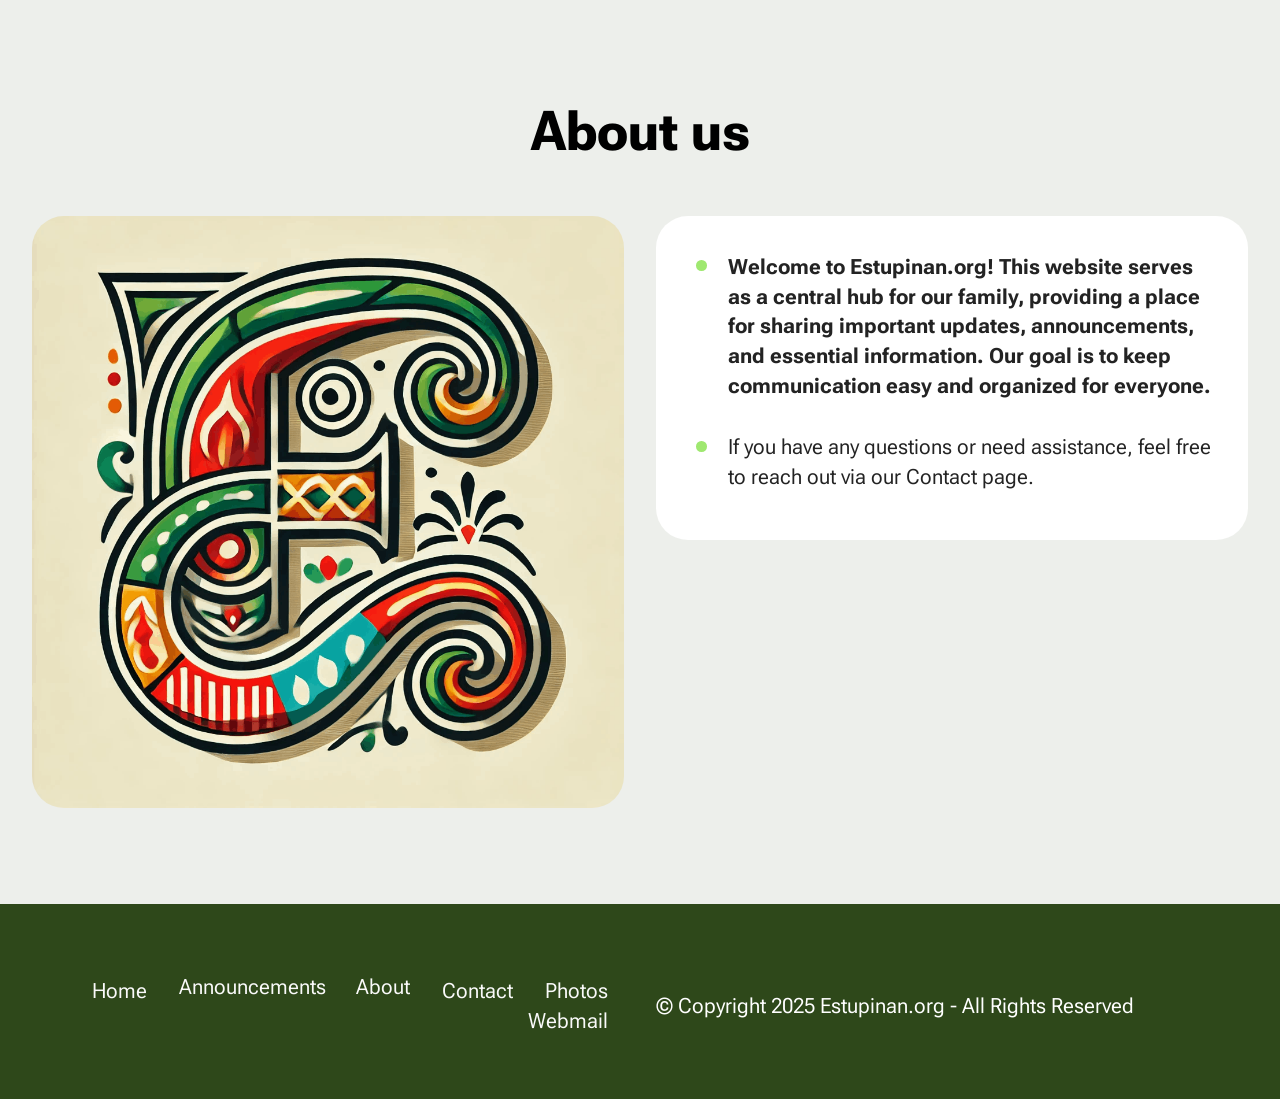
==== About.html @ ca61cc42 "create github pages" ====
<!DOCTYPE html>
<html  >
<head>
  
  <meta charset="UTF-8">
  <meta http-equiv="X-UA-Compatible" content="IE=edge">
  
  <meta name="twitter:card" content="summary_large_image"/>
  <meta name="twitter:image:src" content="assets/images/About-meta.png">
  <meta property="og:image" content="assets/images/About-meta.png">
  <meta name="twitter:title" content="About">
  <meta name="viewport" content="width=device-width, initial-scale=1, minimum-scale=1">
  <link rel="shortcut icon" href="assets/images/3-ezgif.com-webp-to-png-converter.png-128x128.png" type="image/x-icon">
  <meta name="description" content="">
  
  
  <title>About</title>
  <link rel="stylesheet" href="assets/bootstrap/css/bootstrap.min.css">
  <link rel="stylesheet" href="assets/bootstrap/css/bootstrap-grid.min.css">
  <link rel="stylesheet" href="assets/bootstrap/css/bootstrap-reboot.min.css">
  <link rel="stylesheet" href="assets/theme/css/style.css">
  <link rel="preload" href="https://fonts.googleapis.com/css2?family=Roboto+Flex:wght@400;700&display=swap&display=swap" as="style" onload="this.onload=null;this.rel='stylesheet'">
  <noscript><link rel="stylesheet" href="https://fonts.googleapis.com/css2?family=Roboto+Flex:wght@400;700&display=swap&display=swap"></noscript>
  <link rel="preload" as="style" href="assets/mobirise/css/mbr-additional.css?v=YU7UUi"><link rel="stylesheet" href="assets/mobirise/css/mbr-additional.css?v=YU7UUi" type="text/css">

  
  
  
</head>
<body>
  
  <section data-bs-version="5.1" class="features031 cid-uE2NOKlQW3" id="features031-9">
    
    
    
    <div class="container">
        <div class="row justify-content-center">
            <div class="col-md-12 content-head mb-5">
                <h1 class="mbr-section-title mbr-fonts-style mb-0 display-2"><strong>About us</strong></h1>
                
            </div>
        </div>
        <div class="row justify-content-center  blockContent">
            <div class="col-12 col-lg">
                <div class="item-wrapper align-left">
                    <div class="counter-container mbr-text mbr-fonts-style display-7">
                        <ul>
                            <li><strong>Welcome to Estupinan.org! This website serves as a central hub for our family, providing a place for sharing important updates, announcements, and essential information. Our goal is to keep communication easy and organized for everyone.</strong></li>
                            <li>If you have any questions or need assistance, feel free to reach out via our Contact page.</li>
                        </ul>
                    </div>
                </div>
            </div>
            <div class="col-12 col-lg-6">
                <div class="image-wrapper">
                    <img class="w-100" src="assets/images/3-ezgif.com-webp-to-png-converter.png-1024x1024.png" alt="Estupinan">
                </div>
            </div>

        </div>
    </div>
</section>

<section data-bs-version="5.1" class="footer2 cid-uE2KEOXBQn" once="footers" id="footer02-6">
    

    
    

    <div class="container">
        <div class="row flex-row-reverse">
            <div class="col-12 col-lg-6 center mt-2 mb-3">
                <p class="mbr-fonts-style copyright mb-0 display-7">
                    © Copyright 2025 Estupinan.org - All Rights Reserved
                </p>
            </div>
            <div class="col-12 col-lg-6 center">
                <div class="row-links mt-2 mb-3">
                    <ul class="row-links-soc">
                        
                        
                        
                        
                    <li class="row-links-soc-item mbr-fonts-style display-7"><a href="index.html" class="text-white">Home</a></li><li class="row-links-soc-item mbr-fonts-style display-7"><p><strong><a href="page3.html" class="text-white">Announcements&nbsp;</a></strong>&nbsp;&nbsp;&nbsp;&nbsp;&nbsp;<a href="About.html" class="text-white text-primary">About</a></p></li><li class="row-links-soc-item mbr-fonts-style display-7"><a href="Contact.html" class="text-white text-primary">Contact</a></li><li class="row-links-soc-item mbr-fonts-style display-7"><a href="photos.html" class="text-white text-primary">Photos</a></li><li class="row-links-soc-item mbr-fonts-style display-7"><a href="http://webmail.mxroute.com" class="text-white text-primary" target="_blank">Webmail</a></li></ul>
                </div>
            </div>
        </div>
    </div>
</section><section><a href="https://mobiri.se"></a><a href="https://mobiri.se"></a></section><script src="assets/bootstrap/js/bootstrap.bundle.min.js"></script>  <script src="assets/smoothscroll/smooth-scroll.js"></script>  <script src="assets/ytplayer/index.js"></script>  <script src="assets/theme/js/script.js"></script>  
  
  
</body>
</html>
---- assets/theme/css/style.css ----
@charset "UTF-8";
section {
  background-color: #ffffff;
}

body {
  font-style: normal;
  line-height: 1.5;
  font-weight: 400;
  color: #232323;
  position: relative;
}

button {
  background-color: transparent;
  border-color: transparent;
}

.embla__button,
.carousel-control {
  background-color: #edefea !important;
  opacity: 0.8 !important;
  color: #464845 !important;
  border-color: #edefea !important;
}

.carousel .close,
.modalWindow .close {
  background-color: #edefea !important;
  color: #464845 !important;
  border-color: #edefea !important;
  opacity: 0.8 !important;
}

.carousel .close:hover,
.modalWindow .close:hover {
  opacity: 1 !important;
}

.carousel-indicators li {
  background-color: #edefea !important;
  border: 2px solid #464845 !important;
}

.carousel-indicators li:hover,
.carousel-indicators li:active {
  opacity: 0.8 !important;
}

.embla__button:hover,
.carousel-control:hover {
  background-color: #edefea !important;
  opacity: 1 !important;
}

.modalWindow-video-container {
  height: 80%;
}

section,
.container,
.container-fluid {
  position: relative;
  word-wrap: break-word;
}

a.mbr-iconfont:hover {
  text-decoration: none;
}

.article .lead p,
.article .lead ul,
.article .lead ol,
.article .lead pre,
.article .lead blockquote {
  margin-bottom: 0;
}

a {
  font-style: normal;
  font-weight: 400;
  cursor: pointer;
}
a, a:hover {
  text-decoration: none;
}

.mbr-section-title {
  font-style: normal;
  line-height: 1.3;
}

.mbr-section-subtitle {
  line-height: 1.3;
}

.mbr-text {
  font-style: normal;
  line-height: 1.7;
}

h1,
h2,
h3,
h4,
h5,
h6,
.display-1,
.display-2,
.display-4,
.display-5,
.display-7,
span,
p,
a {
  line-height: 1;
  word-break: break-word;
  word-wrap: break-word;
  font-weight: 400;
}

b,
strong {
  font-weight: bold;
}

input:-webkit-autofill, input:-webkit-autofill:hover, input:-webkit-autofill:focus, input:-webkit-autofill:active {
  transition-delay: 9999s;
  -webkit-transition-property: background-color, color;
  transition-property: background-color, color;
}

textarea[type=hidden] {
  display: none;
}

section {
  background-position: 50% 50%;
  background-repeat: no-repeat;
  background-size: cover;
}
section .mbr-background-video,
section .mbr-background-video-preview {
  position: absolute;
  bottom: 0;
  left: 0;
  right: 0;
  top: 0;
}

.hidden {
  visibility: hidden;
}

.mbr-z-index20 {
  z-index: 20;
}

/*! Base colors */
.mbr-white {
  color: #ffffff;
}

.mbr-black {
  color: #111111;
}

.mbr-bg-white {
  background-color: #ffffff;
}

.mbr-bg-black {
  background-color: #000000;
}

/*! Text-aligns */
.align-left {
  text-align: left;
}

.align-center {
  text-align: center;
}

.align-right {
  text-align: right;
}

/*! Font-weight  */
.mbr-light {
  font-weight: 300;
}

.mbr-regular {
  font-weight: 400;
}

.mbr-semibold {
  font-weight: 500;
}

.mbr-bold {
  font-weight: 700;
}

/*! Media  */
.media-content {
  flex-basis: 100%;
}

.media-container-row {
  display: flex;
  flex-direction: row;
  flex-wrap: wrap;
  justify-content: center;
  align-content: center;
  align-items: start;
}
.media-container-row .media-size-item {
  width: 400px;
}

.media-container-column {
  display: flex;
  flex-direction: column;
  flex-wrap: wrap;
  justify-content: center;
  align-content: center;
  align-items: stretch;
}
.media-container-column > * {
  width: 100%;
}

@media (min-width: 992px) {
  .media-container-row {
    flex-wrap: nowrap;
  }
}
figure {
  margin-bottom: 0;
  overflow: hidden;
}

figure[mbr-media-size] {
  transition: width 0.1s;
}

img,
iframe {
  display: block;
  width: 100%;
}

.card {
  background-color: transparent;
  border: none;
}

.card-box {
  width: 100%;
}

.card-img {
  text-align: center;
  flex-shrink: 0;
  -webkit-flex-shrink: 0;
}

.media {
  max-width: 100%;
  margin: 0 auto;
}

.mbr-figure {
  align-self: center;
}

.media-container > div {
  max-width: 100%;
}

.mbr-figure img,
.card-img img {
  width: 100%;
}

@media (max-width: 991px) {
  .media-size-item {
    width: auto !important;
  }
  .media {
    width: auto;
  }
  .mbr-figure {
    width: 100% !important;
  }
}
/*! Buttons */
.mbr-section-btn {
  margin-left: -0.6rem;
  margin-right: -0.6rem;
  font-size: 0;
}

.btn {
  font-weight: 600;
  border-width: 1px;
  font-style: normal;
  margin: 0.6rem 0.6rem;
  white-space: normal;
  transition: all 0.2s ease-in-out;
  display: inline-flex;
  align-items: center;
  justify-content: center;
  word-break: break-word;
}

.btn-sm {
  font-weight: 600;
  letter-spacing: 0px;
  transition: all 0.3s ease-in-out;
}

.btn-md {
  font-weight: 600;
  letter-spacing: 0px;
  transition: all 0.3s ease-in-out;
}

.btn-lg {
  font-weight: 600;
  letter-spacing: 0px;
  transition: all 0.3s ease-in-out;
}

.btn-form {
  margin: 0;
}
.btn-form:hover {
  cursor: pointer;
}

nav .mbr-section-btn {
  margin-left: 0rem;
  margin-right: 0rem;
}

/*! Btn icon margin */
.btn .mbr-iconfont,
.btn.btn-sm .mbr-iconfont {
  order: 1;
  cursor: pointer;
  margin-left: 0.5rem;
  vertical-align: sub;
}

.btn.btn-md .mbr-iconfont,
.btn.btn-md .mbr-iconfont {
  margin-left: 0.8rem;
}

.mbr-regular {
  font-weight: 400;
}

.mbr-semibold {
  font-weight: 500;
}

.mbr-bold {
  font-weight: 700;
}

[type=submit] {
  -webkit-appearance: none;
}

/*! Full-screen */
.mbr-fullscreen .mbr-overlay {
  min-height: 100vh;
}

.mbr-fullscreen {
  display: flex;
  display: -moz-flex;
  display: -ms-flex;
  display: -o-flex;
  align-items: center;
  min-height: 100vh;
  padding-top: 3rem;
  padding-bottom: 3rem;
}

/*! Map */
.map {
  height: 25rem;
  position: relative;
}
.map iframe {
  width: 100%;
  height: 100%;
}

/*! Scroll to top arrow */
.mbr-arrow-up {
  bottom: 25px;
  right: 90px;
  position: fixed;
  text-align: right;
  z-index: 5000;
  color: #ffffff;
  font-size: 22px;
}

.mbr-arrow-up a {
  background: rgba(0, 0, 0, 0.2);
  border-radius: 50%;
  color: #fff;
  display: inline-block;
  height: 60px;
  width: 60px;
  border: 2px solid #fff;
  outline-style: none !important;
  position: relative;
  text-decoration: none;
  transition: all 0.3s ease-in-out;
  cursor: pointer;
  text-align: center;
}
.mbr-arrow-up a:hover {
  background-color: rgba(0, 0, 0, 0.4);
}
.mbr-arrow-up a i {
  line-height: 60px;
}

.mbr-arrow-up-icon {
  display: block;
  color: #fff;
}

.mbr-arrow-up-icon::before {
  content: "›";
  display: inline-block;
  font-family: serif;
  font-size: 22px;
  line-height: 1;
  font-style: normal;
  position: relative;
  top: 6px;
  left: -4px;
  transform: rotate(-90deg);
}

/*! Arrow Down */
.mbr-arrow {
  position: absolute;
  bottom: 45px;
  left: 50%;
  width: 60px;
  height: 60px;
  cursor: pointer;
  background-color: rgba(80, 80, 80, 0.5);
  border-radius: 50%;
  transform: translateX(-50%);
}
@media (max-width: 767px) {
  .mbr-arrow {
    display: none;
  }
}
.mbr-arrow > a {
  display: inline-block;
  text-decoration: none;
  outline-style: none;
  animation: arrowdown 1.7s ease-in-out infinite;
  color: #ffffff;
}
.mbr-arrow > a > i {
  position: absolute;
  top: -2px;
  left: 15px;
  font-size: 2rem;
}

#scrollToTop a i::before {
  content: "";
  position: absolute;
  display: block;
  border-bottom: 2.5px solid #fff;
  border-left: 2.5px solid #fff;
  width: 27.8%;
  height: 27.8%;
  left: 50%;
  top: 51%;
  transform: translateY(-30%) translateX(-50%) rotate(135deg);
}

@keyframes arrowdown {
  0% {
    transform: translateY(0px);
  }
  50% {
    transform: translateY(-5px);
  }
  100% {
    transform: translateY(0px);
  }
}
@media (max-width: 500px) {
  .mbr-arrow-up {
    left: 0;
    right: 0;
    text-align: center;
  }
}
/*Gradients animation*/
@keyframes gradient-animation {
  from {
    background-position: 0% 100%;
    animation-timing-function: ease-in-out;
  }
  to {
    background-position: 100% 0%;
    animation-timing-function: ease-in-out;
  }
}
.bg-gradient {
  background-size: 200% 200%;
  animation: gradient-animation 5s infinite alternate;
  -webkit-animation: gradient-animation 5s infinite alternate;
}

.menu .navbar-brand {
  display: -webkit-flex;
}
.menu .navbar-brand span {
  display: flex;
  display: -webkit-flex;
}
.menu .navbar-brand .navbar-caption-wrap {
  display: -webkit-flex;
}
.menu .navbar-brand .navbar-logo img {
  display: -webkit-flex;
  width: auto;
}
@media (min-width: 768px) and (max-width: 991px) {
  .menu .navbar-toggleable-sm .navbar-nav {
    display: -ms-flexbox;
  }
}
@media (max-width: 991px) {
  .menu .navbar-collapse {
    max-height: 93.5vh;
  }
  .menu .navbar-collapse.show {
    overflow: auto;
  }
}
@media (min-width: 992px) {
  .menu .navbar-nav.nav-dropdown {
    display: -webkit-flex;
  }
  .menu .navbar-toggleable-sm .navbar-collapse {
    display: -webkit-flex !important;
  }
  .menu .collapsed .navbar-collapse {
    max-height: 93.5vh;
  }
  .menu .collapsed .navbar-collapse.show {
    overflow: auto;
  }
}
@media (max-width: 767px) {
  .menu .navbar-collapse {
    max-height: 80vh;
  }
}

.nav-link .mbr-iconfont {
  margin-right: 0.5rem;
}

.navbar {
  display: -webkit-flex;
  -webkit-flex-wrap: wrap;
  -webkit-align-items: center;
  -webkit-justify-content: space-between;
}

.navbar-collapse {
  -webkit-flex-basis: 100%;
  -webkit-flex-grow: 1;
  -webkit-align-items: center;
}

.nav-dropdown .link {
  padding: 0.667em 1.667em !important;
  margin: 0 !important;
}

.nav {
  display: -webkit-flex;
  -webkit-flex-wrap: wrap;
}

.row {
  display: -webkit-flex;
  -webkit-flex-wrap: wrap;
}

.justify-content-center {
  -webkit-justify-content: center;
}

.form-inline {
  display: -webkit-flex;
}

.card-wrapper {
  -webkit-flex: 1;
}

.carousel-control {
  z-index: 10;
  display: -webkit-flex;
}

.carousel-controls {
  display: -webkit-flex;
}

.media {
  display: -webkit-flex;
}

.form-group:focus {
  outline: none;
}

.jq-selectbox__select {
  padding: 7px 0;
  position: relative;
}

.jq-selectbox__dropdown {
  overflow: hidden;
  border-radius: 10px;
  position: absolute;
  top: 100%;
  left: 0 !important;
  width: 100% !important;
}

.jq-selectbox__trigger-arrow {
  right: 0;
  transform: translateY(-50%);
}

.jq-selectbox li {
  padding: 1.07em 0.5em;
}

input[type=range] {
  padding-left: 0 !important;
  padding-right: 0 !important;
}

.modal-dialog,
.modal-content {
  height: 100%;
}

.modal-dialog .carousel-inner {
  height: calc(100vh - 1.75rem);
}
@media (max-width: 575px) {
  .modal-dialog .carousel-inner {
    height: calc(100vh - 1rem);
  }
}

.carousel-item {
  text-align: center;
}

.carousel-item img {
  margin: auto;
}

.navbar-toggler {
  align-self: flex-start;
  padding: 0.25rem 0.75rem;
  font-size: 1.25rem;
  line-height: 1;
  background: transparent;
  border: 1px solid transparent;
  border-radius: 0.25rem;
}

.navbar-toggler:focus,
.navbar-toggler:hover {
  text-decoration: none;
  box-shadow: none;
}

.navbar-toggler-icon {
  display: inline-block;
  width: 1.5em;
  height: 1.5em;
  vertical-align: middle;
  content: "";
  background: no-repeat center center;
  background-size: 100% 100%;
}

.navbar-toggler-left {
  position: absolute;
  left: 1rem;
}

.navbar-toggler-right {
  position: absolute;
  right: 1rem;
}

.card-img {
  width: auto;
}

.menu .navbar.collapsed:not(.beta-menu) {
  flex-direction: column;
}

.carousel-item.active,
.carousel-item-next,
.carousel-item-prev {
  display: flex;
}

.note-air-layout .dropup .dropdown-menu,
.note-air-layout .navbar-fixed-bottom .dropdown .dropdown-menu {
  bottom: initial !important;
}

html,
body {
  height: auto;
  min-height: 100vh;
}

.dropup .dropdown-toggle::after {
  display: none;
}

.form-asterisk {
  font-family: initial;
  position: absolute;
  top: -2px;
  font-weight: normal;
}

.form-control-label {
  position: relative;
  cursor: pointer;
  margin-bottom: 0.357em;
  padding: 0;
}

.alert {
  color: #ffffff;
  border-radius: 0;
  border: 0;
  font-size: 1.1rem;
  line-height: 1.5;
  margin-bottom: 1.875rem;
  padding: 1.25rem;
  position: relative;
  text-align: center;
}
.alert.alert-form::after {
  background-color: inherit;
  bottom: -7px;
  content: "";
  display: block;
  height: 14px;
  left: 50%;
  margin-left: -7px;
  position: absolute;
  transform: rotate(45deg);
  width: 14px;
}

.form-control {
  background-color: #ffffff;
  background-clip: border-box;
  color: #232323;
  line-height: 1rem !important;
  height: auto;
  padding: 1.2rem 2rem;
  transition: border-color 0.25s ease 0s;
  border: 1px solid transparent !important;
  border-radius: 4px;
  box-shadow: rgba(0, 0, 0, 0.07) 0px 1px 1px 0px, rgba(0, 0, 0, 0.07) 0px 1px 3px 0px, rgba(0, 0, 0, 0.03) 0px 0px 0px 1px;
}
.form-active .form-control:invalid {
  border-color: red;
}

.row > * {
  padding-right: 1rem;
  padding-left: 1rem;
}

form .row {
  margin-left: -0.6rem;
  margin-right: -0.6rem;
}
form .row [class*=col] {
  padding-left: 0.6rem;
  padding-right: 0.6rem;
}

form .mbr-section-btn {
  padding-left: 0.6rem;
  padding-right: 0.6rem;
}

form .form-check-input {
  margin-top: 0.5;
}

textarea.form-control {
  line-height: 1.5rem !important;
}

.form-group {
  margin-bottom: 1.2rem;
}

.form-control,
form .btn {
  min-height: 48px;
}

.gdpr-block label span.textGDPR input[name=gdpr] {
  top: 7px;
}

.form-control:focus {
  box-shadow: none;
}

:focus {
  outline: none;
}

.mbr-overlay {
  background-color: #000;
  bottom: 0;
  left: 0;
  opacity: 0.5;
  position: absolute;
  right: 0;
  top: 0;
  z-index: 0;
  pointer-events: none;
}

blockquote {
  font-style: italic;
  padding: 3rem;
  font-size: 1.09rem;
  position: relative;
  border-left: 3px solid;
}

ul,
ol,
pre,
blockquote {
  margin-bottom: 2.3125rem;
}

.mt-4 {
  margin-top: 2rem !important;
}

.mb-4 {
  margin-bottom: 2rem !important;
}

.container,
.container-fluid {
  padding-left: 16px;
  padding-right: 16px;
}

.row {
  margin-left: -16px;
  margin-right: -16px;
}
.row > [class*=col] {
  padding-left: 16px;
  padding-right: 16px;
}

@media (min-width: 992px) {
  .container-fluid {
    padding-left: 32px;
    padding-right: 32px;
  }
}
@media (max-width: 991px) {
  .mbr-container {
    padding-left: 16px;
    padding-right: 16px;
  }
}
.app-video-wrapper > img {
  opacity: 1;
}

.app-video-wrapper {
  background: transparent;
}

.item {
  position: relative;
}

.dropdown-menu .dropdown-menu {
  left: 100%;
}

.dropdown-item + .dropdown-menu {
  display: none;
}

.dropdown-item:hover + .dropdown-menu,
.dropdown-menu:hover {
  display: block;
}

@media (min-aspect-ratio: 16/9) {
  .mbr-video-foreground {
    height: 300% !important;
    top: -100% !important;
  }
}
@media (max-aspect-ratio: 16/9) {
  .mbr-video-foreground {
    width: 300% !important;
    left: -100% !important;
  }
}.engine {
	position: absolute;
	text-indent: -2400px;
	text-align: center;
	padding: 0;
	top: 0;
	left: -2400px;
}
---- assets/mobirise/css/mbr-additional.css ----
.btn {
  border-width: 2px;
}
img,
.card-wrap,
.card-wrapper,
.video-wrapper,
.mbr-figure iframe,
.google-map iframe,
.slide-content,
.plan,
.card,
.item-wrapper {
  border-radius: 2rem !important;
}
.video-wrapper {
  overflow: hidden;
}
body {
  background-color: #2e481a;
}
body {
  font-family: Roboto Flex;
}
.display-1 {
  font-family: 'Roboto Flex', sans-serif;
  font-size: 5rem;
  line-height: 1;
}
.display-1 > .mbr-iconfont {
  font-size: 6.25rem;
}
.display-2 {
  font-family: 'Roboto Flex', sans-serif;
  font-size: 4rem;
  line-height: 1;
}
.display-2 > .mbr-iconfont {
  font-size: 5rem;
}
.display-4 {
  font-family: 'Roboto Flex', sans-serif;
  font-size: 1.2rem;
  line-height: 1.5;
}
.display-4 > .mbr-iconfont {
  font-size: 1.5rem;
}
.display-5 {
  font-family: 'Roboto Flex', sans-serif;
  font-size: 2.5rem;
  line-height: 1.5;
}
.display-5 > .mbr-iconfont {
  font-size: 3.125rem;
}
.display-7 {
  font-family: 'Roboto Flex', sans-serif;
  font-size: 1.4rem;
  line-height: 1.3;
}
.display-7 > .mbr-iconfont {
  font-size: 1.75rem;
}
/* ---- Fluid typography for mobile devices ---- */
/* 1.4 - font scale ratio ( bootstrap == 1.42857 ) */
/* 100vw - current viewport width */
/* (48 - 20)  48 == 48rem == 768px, 20 == 20rem == 320px(minimal supported viewport) */
/* 0.65 - min scale variable, may vary */
@media (max-width: 992px) {
  .display-1 {
    font-size: 4rem;
  }
}
@media (max-width: 768px) {
  .display-1 {
    font-size: 3.5rem;
    font-size: calc( 2.4rem + (5 - 2.4) * ((100vw - 20rem) / (48 - 20)));
    line-height: calc( 1.1 * (2.4rem + (5 - 2.4) * ((100vw - 20rem) / (48 - 20))));
  }
  .display-2 {
    font-size: 3.2rem;
    font-size: calc( 2.05rem + (4 - 2.05) * ((100vw - 20rem) / (48 - 20)));
    line-height: calc( 1.3 * (2.05rem + (4 - 2.05) * ((100vw - 20rem) / (48 - 20))));
  }
  .display-4 {
    font-size: 0.96rem;
    font-size: calc( 1.07rem + (1.2 - 1.07) * ((100vw - 20rem) / (48 - 20)));
    line-height: calc( 1.4 * (1.07rem + (1.2 - 1.07) * ((100vw - 20rem) / (48 - 20))));
  }
  .display-5 {
    font-size: 2rem;
    font-size: calc( 1.525rem + (2.5 - 1.525) * ((100vw - 20rem) / (48 - 20)));
    line-height: calc( 1.4 * (1.525rem + (2.5 - 1.525) * ((100vw - 20rem) / (48 - 20))));
  }
  .display-7 {
    font-size: 1.12rem;
    font-size: calc( 1.14rem + (1.4 - 1.14) * ((100vw - 20rem) / (48 - 20)));
    line-height: calc( 1.4 * (1.14rem + (1.4 - 1.14) * ((100vw - 20rem) / (48 - 20))));
  }
}
@media (min-width: 992px) and (max-width: 1400px) {
  .display-1 {
    font-size: 3.5rem;
    font-size: calc( 2.4rem + (5 - 2.4) * ((100vw - 62rem) / (87 - 62)));
    line-height: calc( 1.1 * (2.4rem + (5 - 2.4) * ((100vw - 62rem) / (87 - 62))));
  }
  .display-2 {
    font-size: 3.2rem;
    font-size: calc( 2.05rem + (4 - 2.05) * ((100vw - 62rem) / (87 - 62)));
    line-height: calc( 1.3 * (2.05rem + (4 - 2.05) * ((100vw - 62rem) / (87 - 62))));
  }
  .display-4 {
    font-size: 0.96rem;
    font-size: calc( 1.07rem + (1.2 - 1.07) * ((100vw - 62rem) / (87 - 62)));
    line-height: calc( 1.4 * (1.07rem + (1.2 - 1.07) * ((100vw - 62rem) / (87 - 62))));
  }
  .display-5 {
    font-size: 2rem;
    font-size: calc( 1.525rem + (2.5 - 1.525) * ((100vw - 62rem) / (87 - 62)));
    line-height: calc( 1.4 * (1.525rem + (2.5 - 1.525) * ((100vw - 62rem) / (87 - 62))));
  }
  .display-7 {
    font-size: 1.12rem;
    font-size: calc( 1.14rem + (1.4 - 1.14) * ((100vw - 62rem) / (87 - 62)));
    line-height: calc( 1.4 * (1.14rem + (1.4 - 1.14) * ((100vw - 62rem) / (87 - 62))));
  }
}
/* Buttons */
.btn {
  padding: 1.25rem 2rem;
  border-radius: 4px;
}
@media (max-width: 767px) {
  .btn {
    padding: 0.75rem 1.5rem;
  }
}
.btn-sm {
  padding: 0.6rem 1.2rem;
  border-radius: 4px;
}
.btn-md {
  padding: 0.6rem 1.2rem;
  border-radius: 4px;
}
.btn-lg {
  padding: 1.25rem 2rem;
  border-radius: 4px;
}
.bg-primary {
  background-color: #163300 !important;
}
.bg-success {
  background-color: #20ac6b !important;
}
.bg-info {
  background-color: #0aa3c2 !important;
}
.bg-warning {
  background-color: #cc9900 !important;
}
.bg-danger {
  background-color: #ae1e2c !important;
}
.btn-primary,
.btn-primary:active {
  background-color: #163300 !important;
  border-color: #163300 !important;
  color: #ffffff !important;
  box-shadow: none;
}
.btn-primary:hover,
.btn-primary:focus,
.btn-primary.focus,
.btn-primary.active {
  color: inherit;
  background-color: #2c6600 !important;
  border-color: #2c6600 !important;
  box-shadow: none;
}
.btn-primary.disabled,
.btn-primary:disabled {
  color: #ffffff !important;
  background-color: #2c6600 !important;
  border-color: #2c6600 !important;
}
.btn-secondary,
.btn-secondary:active {
  background-color: #c23c69 !important;
  border-color: #c23c69 !important;
  color: #ffffff !important;
  box-shadow: none;
}
.btn-secondary:hover,
.btn-secondary:focus,
.btn-secondary.focus,
.btn-secondary.active {
  color: inherit;
  background-color: #cf6287 !important;
  border-color: #cf6287 !important;
  box-shadow: none;
}
.btn-secondary.disabled,
.btn-secondary:disabled {
  color: #ffffff !important;
  background-color: #cf6287 !important;
  border-color: #cf6287 !important;
}
.btn-info,
.btn-info:active {
  background-color: #0aa3c2 !important;
  border-color: #0aa3c2 !important;
  color: #ffffff !important;
  box-shadow: none;
}
.btn-info:hover,
.btn-info:focus,
.btn-info.focus,
.btn-info.active {
  color: inherit;
  background-color: #0dccf3 !important;
  border-color: #0dccf3 !important;
  box-shadow: none;
}
.btn-info.disabled,
.btn-info:disabled {
  color: #ffffff !important;
  background-color: #0dccf3 !important;
  border-color: #0dccf3 !important;
}
.btn-success,
.btn-success:active {
  background-color: #20ac6b !important;
  border-color: #20ac6b !important;
  color: #ffffff !important;
  box-shadow: none;
}
.btn-success:hover,
.btn-success:focus,
.btn-success.focus,
.btn-success.active {
  color: inherit;
  background-color: #28d786 !important;
  border-color: #28d786 !important;
  box-shadow: none;
}
.btn-success.disabled,
.btn-success:disabled {
  color: #ffffff !important;
  background-color: #28d786 !important;
  border-color: #28d786 !important;
}
.btn-warning,
.btn-warning:active {
  background-color: #cc9900 !important;
  border-color: #cc9900 !important;
  color: #ffffff !important;
  box-shadow: none;
}
.btn-warning:hover,
.btn-warning:focus,
.btn-warning.focus,
.btn-warning.active {
  color: inherit;
  background-color: #ffbf00 !important;
  border-color: #ffbf00 !important;
  box-shadow: none;
}
.btn-warning.disabled,
.btn-warning:disabled {
  color: #ffffff !important;
  background-color: #ffbf00 !important;
  border-color: #ffbf00 !important;
}
.btn-danger,
.btn-danger:active {
  background-color: #ae1e2c !important;
  border-color: #ae1e2c !important;
  color: #ffffff !important;
  box-shadow: none;
}
.btn-danger:hover,
.btn-danger:focus,
.btn-danger.focus,
.btn-danger.active {
  color: inherit;
  background-color: #da2637 !important;
  border-color: #da2637 !important;
  box-shadow: none;
}
.btn-danger.disabled,
.btn-danger:disabled {
  color: #ffffff !important;
  background-color: #da2637 !important;
  border-color: #da2637 !important;
}
.btn-white,
.btn-white:active {
  background-color: #eff0ec !important;
  border-color: #eff0ec !important;
  color: #757b62 !important;
  box-shadow: none;
}
.btn-white:hover,
.btn-white:focus,
.btn-white.focus,
.btn-white.active {
  color: inherit;
  background-color: #ffffff !important;
  border-color: #ffffff !important;
  box-shadow: none;
}
.btn-white.disabled,
.btn-white:disabled {
  color: #757b62 !important;
  background-color: #ffffff !important;
  border-color: #ffffff !important;
}
.btn-black,
.btn-black:active {
  background-color: #232323 !important;
  border-color: #232323 !important;
  color: #ffffff !important;
  box-shadow: none;
}
.btn-black:hover,
.btn-black:focus,
.btn-black.focus,
.btn-black.active {
  color: inherit;
  background-color: #3d3d3d !important;
  border-color: #3d3d3d !important;
  box-shadow: none;
}
.btn-black.disabled,
.btn-black:disabled {
  color: #ffffff !important;
  background-color: #3d3d3d !important;
  border-color: #3d3d3d !important;
}
.btn-primary-outline,
.btn-primary-outline:active {
  background-color: transparent !important;
  border-color: #163300;
  color: #163300;
}
.btn-primary-outline:hover,
.btn-primary-outline:focus,
.btn-primary-outline.focus,
.btn-primary-outline.active {
  color: #000000 !important;
  background-color: transparent !important;
  border-color: #000000 !important;
  box-shadow: none !important;
}
.btn-primary-outline.disabled,
.btn-primary-outline:disabled {
  color: #ffffff !important;
  background-color: #163300 !important;
  border-color: #163300 !important;
}
.btn-secondary-outline,
.btn-secondary-outline:active {
  background-color: transparent !important;
  border-color: #c23c69;
  color: #c23c69;
}
.btn-secondary-outline:hover,
.btn-secondary-outline:focus,
.btn-secondary-outline.focus,
.btn-secondary-outline.active {
  color: #802845 !important;
  background-color: transparent !important;
  border-color: #802845 !important;
  box-shadow: none !important;
}
.btn-secondary-outline.disabled,
.btn-secondary-outline:disabled {
  color: #ffffff !important;
  background-color: #c23c69 !important;
  border-color: #c23c69 !important;
}
.btn-info-outline,
.btn-info-outline:active {
  background-color: transparent !important;
  border-color: #0aa3c2;
  color: #0aa3c2;
}
.btn-info-outline:hover,
.btn-info-outline:focus,
.btn-info-outline.focus,
.btn-info-outline.active {
  color: #065e70 !important;
  background-color: transparent !important;
  border-color: #065e70 !important;
  box-shadow: none !important;
}
.btn-info-outline.disabled,
.btn-info-outline:disabled {
  color: #ffffff !important;
  background-color: #0aa3c2 !important;
  border-color: #0aa3c2 !important;
}
.btn-success-outline,
.btn-success-outline:active {
  background-color: transparent !important;
  border-color: #20ac6b;
  color: #20ac6b;
}
.btn-success-outline:hover,
.btn-success-outline:focus,
.btn-success-outline.focus,
.btn-success-outline.active {
  color: #12633e !important;
  background-color: transparent !important;
  border-color: #12633e !important;
  box-shadow: none !important;
}
.btn-success-outline.disabled,
.btn-success-outline:disabled {
  color: #ffffff !important;
  background-color: #20ac6b !important;
  border-color: #20ac6b !important;
}
.btn-warning-outline,
.btn-warning-outline:active {
  background-color: transparent !important;
  border-color: #cc9900;
  color: #cc9900;
}
.btn-warning-outline:hover,
.btn-warning-outline:focus,
.btn-warning-outline.focus,
.btn-warning-outline.active {
  color: #755800 !important;
  background-color: transparent !important;
  border-color: #755800 !important;
  box-shadow: none !important;
}
.btn-warning-outline.disabled,
.btn-warning-outline:disabled {
  color: #ffffff !important;
  background-color: #cc9900 !important;
  border-color: #cc9900 !important;
}
.btn-danger-outline,
.btn-danger-outline:active {
  background-color: transparent !important;
  border-color: #ae1e2c;
  color: #ae1e2c;
}
.btn-danger-outline:hover,
.btn-danger-outline:focus,
.btn-danger-outline.focus,
.btn-danger-outline.active {
  color: #641119 !important;
  background-color: transparent !important;
  border-color: #641119 !important;
  box-shadow: none !important;
}
.btn-danger-outline.disabled,
.btn-danger-outline:disabled {
  color: #ffffff !important;
  background-color: #ae1e2c !important;
  border-color: #ae1e2c !important;
}
.btn-black-outline,
.btn-black-outline:active {
  background-color: transparent !important;
  border-color: #232323;
  color: #232323;
}
.btn-black-outline:hover,
.btn-black-outline:focus,
.btn-black-outline.focus,
.btn-black-outline.active {
  color: #000000 !important;
  background-color: transparent !important;
  border-color: #000000 !important;
  box-shadow: none !important;
}
.btn-black-outline.disabled,
.btn-black-outline:disabled {
  color: #ffffff !important;
  background-color: #232323 !important;
  border-color: #232323 !important;
}
.btn-white-outline,
.btn-white-outline:active {
  background-color: transparent !important;
  border-color: #fafafa;
  color: #fafafa;
}
.btn-white-outline:hover,
.btn-white-outline:focus,
.btn-white-outline.focus,
.btn-white-outline.active {
  color: #cfcfcf !important;
  background-color: transparent !important;
  border-color: #cfcfcf !important;
  box-shadow: none !important;
}
.btn-white-outline.disabled,
.btn-white-outline:disabled {
  color: #7a7a7a !important;
  background-color: #fafafa !important;
  border-color: #fafafa !important;
}
.text-primary {
  color: #163300 !important;
}
.text-secondary {
  color: #c23c69 !important;
}
.text-success {
  color: #20ac6b !important;
}
.text-info {
  color: #0aa3c2 !important;
}
.text-warning {
  color: #cc9900 !important;
}
.text-danger {
  color: #ae1e2c !important;
}
.text-white {
  color: #fafafa !important;
}
.text-black {
  color: #232323 !important;
}
a.text-primary:hover,
a.text-primary:focus,
a.text-primary.active {
  color: #000000 !important;
}
a.text-secondary:hover,
a.text-secondary:focus,
a.text-secondary.active {
  color: #74243f !important;
}
a.text-success:hover,
a.text-success:focus,
a.text-success.active {
  color: #105636 !important;
}
a.text-info:hover,
a.text-info:focus,
a.text-info.active {
  color: #055161 !important;
}
a.text-warning:hover,
a.text-warning:focus,
a.text-warning.active {
  color: #664d00 !important;
}
a.text-danger:hover,
a.text-danger:focus,
a.text-danger.active {
  color: #570f16 !important;
}
a.text-white:hover,
a.text-white:focus,
a.text-white.active {
  color: #c7c7c7 !important;
}
a.text-black:hover,
a.text-black:focus,
a.text-black.active {
  color: #000000 !important;
}
a[class*="text-"]:not(.nav-link):not(.dropdown-item):not([role]):not(.navbar-caption) {
  position: relative;
  background-image: transparent;
  background-size: 10000px 2px;
  background-repeat: no-repeat;
  background-position: 0px 1.2em;
  background-position: -10000px 1.2em;
}
a[class*="text-"]:not(.nav-link):not(.dropdown-item):not([role]):not(.navbar-caption):hover {
  transition: background-position 2s ease-in-out;
  background-image: linear-gradient(currentColor 50%, currentColor 50%);
  background-position: 0px 1.2em;
}
.nav-tabs .nav-link.active {
  color: #163300;
}
.nav-tabs .nav-link:not(.active) {
  color: #232323;
}
.alert-success {
  background-color: #70c770;
}
.alert-info {
  background-color: #0aa3c2;
}
.alert-warning {
  background-color: #cc9900;
}
.alert-danger {
  background-color: #ae1e2c;
}
.mbr-section-btn .btn:not(.btn-form) {
  border-radius: 100px;
}
.mbr-gallery-filter li a {
  border-radius: 100px !important;
}
.mbr-gallery-filter li.active .btn {
  background-color: #163300;
  border-color: #163300;
  color: #ffffff;
}
.mbr-gallery-filter li.active .btn:focus {
  box-shadow: none;
}
.nav-tabs .nav-link {
  border-radius: 100px !important;
}
a,
a:hover {
  color: #163300;
}
.mbr-plan-header.bg-primary .mbr-plan-subtitle,
.mbr-plan-header.bg-primary .mbr-plan-price-desc {
  color: #7cff1a;
}
.mbr-plan-header.bg-success .mbr-plan-subtitle,
.mbr-plan-header.bg-success .mbr-plan-price-desc {
  color: #68e3aa;
}
.mbr-plan-header.bg-info .mbr-plan-subtitle,
.mbr-plan-header.bg-info .mbr-plan-price-desc {
  color: #55dbf6;
}
.mbr-plan-header.bg-warning .mbr-plan-subtitle,
.mbr-plan-header.bg-warning .mbr-plan-price-desc {
  color: #ffe599;
}
.mbr-plan-header.bg-danger .mbr-plan-subtitle,
.mbr-plan-header.bg-danger .mbr-plan-price-desc {
  color: #e56773;
}
/* Scroll to top button*/
.scrollToTop_wraper {
  display: none;
}
.form-control {
  font-family: 'Roboto Flex', sans-serif;
  font-size: 1.4rem;
  line-height: 1.3;
  font-weight: 400;
  border-radius: 40px !important;
}
.form-control > .mbr-iconfont {
  font-size: 1.75rem;
}
.form-control:hover,
.form-control:focus {
  box-shadow: rgba(0, 0, 0, 0.07) 0px 1px 1px 0px, rgba(0, 0, 0, 0.07) 0px 1px 3px 0px, rgba(0, 0, 0, 0.03) 0px 0px 0px 1px;
  border-color: #163300 !important;
}
.form-control:-webkit-input-placeholder {
  font-family: 'Roboto Flex', sans-serif;
  font-size: 1.4rem;
  line-height: 1.3;
  font-weight: 400;
}
.form-control:-webkit-input-placeholder > .mbr-iconfont {
  font-size: 1.75rem;
}
blockquote {
  border-color: #163300;
}
/* Forms */
.mbr-form .input-group-btn .btn {
  border-radius: 100px !important;
}
.mbr-form .input-group-btn .btn:hover {
  box-shadow: 0 10px 40px 0 rgba(0, 0, 0, 0.2);
}
.mbr-form .input-group-btn button[type="submit"] {
  border-radius: 100px !important;
  padding: 1rem 3rem;
}
.mbr-form .input-group-btn button[type="submit"]:hover {
  box-shadow: 0 10px 40px 0 rgba(0, 0, 0, 0.2);
}
.jq-selectbox li:hover,
.jq-selectbox li.selected {
  background-color: #163300;
  color: #ffffff;
}
.jq-number__spin {
  transition: 0.25s ease;
}
.jq-number__spin:hover {
  border-color: #163300;
}
.jq-selectbox .jq-selectbox__trigger-arrow,
.jq-number__spin.minus:after,
.jq-number__spin.plus:after {
  transition: 0.4s;
  border-top-color: #232323;
  border-bottom-color: #232323;
}
.jq-selectbox:hover .jq-selectbox__trigger-arrow,
.jq-number__spin.minus:hover:after,
.jq-number__spin.plus:hover:after {
  border-top-color: #163300;
  border-bottom-color: #163300;
}
.xdsoft_datetimepicker .xdsoft_calendar td.xdsoft_default,
.xdsoft_datetimepicker .xdsoft_calendar td.xdsoft_current,
.xdsoft_datetimepicker .xdsoft_timepicker .xdsoft_time_box > div > div.xdsoft_current {
  color: #ffffff !important;
  background-color: #163300 !important;
  box-shadow: none !important;
}
.xdsoft_datetimepicker .xdsoft_calendar td:hover,
.xdsoft_datetimepicker .xdsoft_timepicker .xdsoft_time_box > div > div:hover {
  color: #ffffff !important;
  background: #c23c69 !important;
  box-shadow: none !important;
}
.lazy-bg {
  background-image: none !important;
}
.lazy-placeholder:not(section),
.lazy-none {
  display: block;
  position: relative;
  padding-bottom: 56.25%;
  width: 100%;
  height: auto;
}
iframe.lazy-placeholder,
.lazy-placeholder:after {
  content: '';
  position: absolute;
  width: 200px;
  height: 200px;
  background: transparent no-repeat center;
  background-size: contain;
  top: 50%;
  left: 50%;
  transform: translateX(-50%) translateY(-50%);
  background-image: url("data:image/svg+xml;charset=UTF-8,%3csvg width='32' height='32' viewBox='0 0 64 64' xmlns='http://www.w3.org/2000/svg' stroke='%23163300' %3e%3cg fill='none' fill-rule='evenodd'%3e%3cg transform='translate(16 16)' stroke-width='2'%3e%3ccircle stroke-opacity='.5' cx='16' cy='16' r='16'/%3e%3cpath d='M32 16c0-9.94-8.06-16-16-16'%3e%3canimateTransform attributeName='transform' type='rotate' from='0 16 16' to='360 16 16' dur='1s' repeatCount='indefinite'/%3e%3c/path%3e%3c/g%3e%3c/g%3e%3c/svg%3e");
}
section.lazy-placeholder:after {
  opacity: 0.5;
}
body {
  overflow-x: hidden;
}
a {
  transition: color 0.6s;
}
@media (max-width: 1400px) {
  .container {
    max-width: 100%;
  }
}
@media (max-width: 1400px) and (min-width: 768px) {
  .container {
    padding-left: 32px;
    padding-right: 32px;
  }
}
@media (max-width: 1400px) and (min-width: 768px) {
  .container-fluid {
    padding-left: 32px;
    padding-right: 32px;
  }
}
@media (max-width: 767px) {
  .container-fluid {
    padding-left: 16px;
    padding-right: 16px;
  }
}
.cid-uE2P80rmvu {
  padding-top: 6rem;
  padding-bottom: 6rem;
  background-color: #edefeb;
}
.cid-uE2P80rmvu .mbr-overlay {
  background-color: #ffffff;
  opacity: 0.4;
}
.cid-uE2P80rmvu form .mbr-section-btn {
  text-align: center;
  width: 100%;
}
.cid-uE2P80rmvu form .mbr-section-btn .btn {
  display: inline-flex;
}
@media (max-width: 991px) {
  .cid-uE2P80rmvu form .mbr-section-btn .btn {
    width: 100%;
  }
}
.cid-uE2P80rmvu .content-head {
  max-width: 800px;
}
.cid-uE2KEOXBQn {
  padding-top: 4rem;
  padding-bottom: 3rem;
  background-color: #2e481a;
}
.cid-uE2KEOXBQn .mbr-fallback-image.disabled {
  display: none;
}
.cid-uE2KEOXBQn .mbr-fallback-image {
  display: block;
  background-size: cover;
  background-position: center center;
  width: 100%;
  height: 100%;
  position: absolute;
  top: 0;
}
.cid-uE2KEOXBQn .copyright {
  color: #ffffff;
  text-align: left;
}
.cid-uE2KEOXBQn .center {
  display: flex;
  flex-direction: column;
  justify-content: center;
}
@media (max-width: 991px) {
  .cid-uE2KEOXBQn .row {
    flex-direction: column-reverse !important;
  }
  .cid-uE2KEOXBQn .row .copyright {
    margin: 1rem 0 0 0;
  }
}
.cid-uE2KEOXBQn .row-links {
  width: 100%;
  justify-content: center;
}
.cid-uE2KEOXBQn .row-links .row-links-soc {
  list-style: none;
  display: flex;
  justify-content: right;
  flex-wrap: wrap;
  padding: 0;
  margin-bottom: 0;
}
@media (max-width: 991px) {
  .cid-uE2KEOXBQn .row-links .row-links-soc {
    justify-content: center;
  }
}
.cid-uE2KEOXBQn .row-links .row-links-soc li {
  padding: 0 1rem 0rem 1rem;
}
@media (max-width: 767px) {
  .cid-uE2KEOXBQn .row-links .row-links-soc li {
    padding: 0 1rem 1rem 1rem;
  }
}
.cid-uE2KEOXBQn .row-links .row-links-soc li p {
  margin: 0;
}
@media (max-width: 991px) {
  .cid-uE2KEOXBQn .copyright {
    text-align: center;
  }
}
.cid-uE2KEOXBQn row-links-soc-item B {
  color: #f7f7f7;
}
.cid-uE2NOKlQW3 {
  padding-top: 6rem;
  padding-bottom: 6rem;
  background-color: #edefeb;
}
.cid-uE2NOKlQW3 .row {
  flex-direction: row-reverse;
}
.cid-uE2NOKlQW3 .mbr-fallback-image.disabled {
  display: none;
}
.cid-uE2NOKlQW3 .mbr-fallback-image {
  display: block;
  background-size: cover;
  background-position: center center;
  width: 100%;
  height: 100%;
  position: absolute;
  top: 0;
}
.cid-uE2NOKlQW3 .mbr-description {
  text-align: left;
}
.cid-uE2NOKlQW3 .item-wrapper {
  background: #ffffff;
  margin-bottom: 2rem;
  padding: 2.25rem 2.25rem 1rem 2.25rem;
}
@media (max-width: 767px) {
  .cid-uE2NOKlQW3 .item-wrapper {
    padding: 2rem 1.5rem 0.5rem 1.5rem;
    margin-bottom: 1rem;
  }
}
@media (min-width: 992px) and (max-width: 1200px) {
  .cid-uE2NOKlQW3 .item-wrapper {
    padding: 2rem 1.5rem 0.5rem 1.5rem;
    margin-bottom: 1rem;
  }
}
.cid-uE2NOKlQW3 .card-title,
.cid-uE2NOKlQW3 .iconfont-wrapper {
  color: #000000;
}
.cid-uE2NOKlQW3 .card-text {
  color: #000000;
}
.cid-uE2NOKlQW3 .mbr-section-title {
  color: #000000;
  text-align: center;
}
.cid-uE2NOKlQW3 .mbr-text,
.cid-uE2NOKlQW3 .mbr-section-btn {
  text-align: center;
}
.cid-uE2NOKlQW3 .card-text,
.cid-uE2NOKlQW3 .item .mbr-section-btn {
  text-align: left;
}
.cid-uE2NOKlQW3 .counter-container ul {
  margin: 0;
  padding-left: 2.25rem;
  list-style: none;
}
.cid-uE2NOKlQW3 .counter-container ul li {
  position: relative;
  list-style: none;
  margin-bottom: 2rem;
}
.cid-uE2NOKlQW3 .counter-container ul li:before {
  position: absolute;
  left: -1.5em;
  content: "";
  display: flex;
  justify-content: center;
  align-items: center;
  color: #9fe870;
  background-color: #9fe870;
  width: 0.5em;
  height: 0.5em;
  top: 0.4em;
  border-radius: 50%;
}
.cid-uE2NOKlQW3 .mbr-text UL {
  text-align: left;
}
.cid-uE2KEOXBQn {
  padding-top: 4rem;
  padding-bottom: 3rem;
  background-color: #2e481a;
}
.cid-uE2KEOXBQn .mbr-fallback-image.disabled {
  display: none;
}
.cid-uE2KEOXBQn .mbr-fallback-image {
  display: block;
  background-size: cover;
  background-position: center center;
  width: 100%;
  height: 100%;
  position: absolute;
  top: 0;
}
.cid-uE2KEOXBQn .copyright {
  color: #ffffff;
  text-align: left;
}
.cid-uE2KEOXBQn .center {
  display: flex;
  flex-direction: column;
  justify-content: center;
}
@media (max-width: 991px) {
  .cid-uE2KEOXBQn .row {
    flex-direction: column-reverse !important;
  }
  .cid-uE2KEOXBQn .row .copyright {
    margin: 1rem 0 0 0;
  }
}
.cid-uE2KEOXBQn .row-links {
  width: 100%;
  justify-content: center;
}
.cid-uE2KEOXBQn .row-links .row-links-soc {
  list-style: none;
  display: flex;
  justify-content: right;
  flex-wrap: wrap;
  padding: 0;
  margin-bottom: 0;
}
@media (max-width: 991px) {
  .cid-uE2KEOXBQn .row-links .row-links-soc {
    justify-content: center;
  }
}
.cid-uE2KEOXBQn .row-links .row-links-soc li {
  padding: 0 1rem 0rem 1rem;
}
@media (max-width: 767px) {
  .cid-uE2KEOXBQn .row-links .row-links-soc li {
    padding: 0 1rem 1rem 1rem;
  }
}
.cid-uE2KEOXBQn .row-links .row-links-soc li p {
  margin: 0;
}
@media (max-width: 991px) {
  .cid-uE2KEOXBQn .copyright {
    text-align: center;
  }
}
.cid-uE2KEOXBQn row-links-soc-item B {
  color: #f7f7f7;
}
.cid-uEjXGw4Vco {
  padding-top: 6rem;
  padding-bottom: 6rem;
  background-color: #edefeb;
}
.cid-uEjXGw4Vco .mbr-fallback-image.disabled {
  display: none;
}
.cid-uEjXGw4Vco .mbr-fallback-image {
  display: block;
  background-size: cover;
  background-position: center center;
  width: 100%;
  height: 100%;
  position: absolute;
  top: 0;
}
.cid-uEjXGw4Vco .item-wrapper {
  overflow: hidden;
  background: #ffffff;
  margin-bottom: 2rem;
}
@media (max-width: 767px) {
  .cid-uEjXGw4Vco .item-wrapper {
    margin-bottom: 1rem;
  }
}
.cid-uEjXGw4Vco .text-wrapper {
  padding: 4rem 3rem 4rem 1rem;
}
@media (min-width: 768px) and (max-width: 991px) {
  .cid-uEjXGw4Vco .text-wrapper {
    padding: 2.25rem;
  }
}
@media (max-width: 767px) {
  .cid-uEjXGw4Vco .text-wrapper {
    padding: 1.5rem;
  }
}
.cid-uEjXGw4Vco .row {
  flex-direction: row-reverse;
}
.cid-uEjXGw4Vco .text-wrapper {
  padding: 4rem 2rem 4rem 3rem;
}
@media (min-width: 768px) and (max-width: 991px) {
  .cid-uEjXGw4Vco .text-wrapper {
    padding: 2.25rem;
  }
}
@media (max-width: 767px) {
  .cid-uEjXGw4Vco .text-wrapper {
    padding: 1.5rem;
  }
}
.cid-uEjXGw4Vco .row {
  align-items: center;
  margin-right: -1rem;
  margin-left: -1rem;
}
.cid-uEjXGw4Vco .image-wrapper {
  padding: 0 1rem;
}
.cid-uEjXGw4Vco img,
.cid-uEjXGw4Vco .image-wrapper {
  height: 500px;
  object-fit: cover;
}
@media (max-width: 767px) {
  .cid-uEjXGw4Vco img,
  .cid-uEjXGw4Vco .image-wrapper {
    max-height: 350px;
  }
}
.cid-uEjXGw4Vco .mbr-section-title {
  color: #000000;
  text-align: left;
}
.cid-uEjXGw4Vco .mbr-text {
  color: #000000;
}
.cid-uEjXGw4Vco .mbr-text,
.cid-uEjXGw4Vco .mbr-section-btn {
  text-align: left;
}
.cid-uEjXGw4Vco .price {
  color: #232323;
  text-align: left;
}
.cid-uEjXGw4Vco .content-head {
  max-width: 800px;
}
.cid-uEjXGw4Vco .mbr-section-maintitle {
  text-align: center;
}
.cid-uEjXGw4Vco .mbr-section-mainsubtitle {
  text-align: center;
}
.cid-uE2KEOXBQn {
  padding-top: 4rem;
  padding-bottom: 3rem;
  background-color: #2e481a;
}
.cid-uE2KEOXBQn .mbr-fallback-image.disabled {
  display: none;
}
.cid-uE2KEOXBQn .mbr-fallback-image {
  display: block;
  background-size: cover;
  background-position: center center;
  width: 100%;
  height: 100%;
  position: absolute;
  top: 0;
}
.cid-uE2KEOXBQn .copyright {
  color: #ffffff;
  text-align: left;
}
.cid-uE2KEOXBQn .center {
  display: flex;
  flex-direction: column;
  justify-content: center;
}
@media (max-width: 991px) {
  .cid-uE2KEOXBQn .row {
    flex-direction: column-reverse !important;
  }
  .cid-uE2KEOXBQn .row .copyright {
    margin: 1rem 0 0 0;
  }
}
.cid-uE2KEOXBQn .row-links {
  width: 100%;
  justify-content: center;
}
.cid-uE2KEOXBQn .row-links .row-links-soc {
  list-style: none;
  display: flex;
  justify-content: right;
  flex-wrap: wrap;
  padding: 0;
  margin-bottom: 0;
}
@media (max-width: 991px) {
  .cid-uE2KEOXBQn .row-links .row-links-soc {
    justify-content: center;
  }
}
.cid-uE2KEOXBQn .row-links .row-links-soc li {
  padding: 0 1rem 0rem 1rem;
}
@media (max-width: 767px) {
  .cid-uE2KEOXBQn .row-links .row-links-soc li {
    padding: 0 1rem 1rem 1rem;
  }
}
.cid-uE2KEOXBQn .row-links .row-links-soc li p {
  margin: 0;
}
@media (max-width: 991px) {
  .cid-uE2KEOXBQn .copyright {
    text-align: center;
  }
}
.cid-uE2KEOXBQn row-links-soc-item B {
  color: #f7f7f7;
}
.cid-uQKm61g9Ta {
  padding-top: 1rem;
  padding-bottom: 0rem;
  background-color: #edefeb;
}
.cid-uQKm61g9Ta .mbr-fallback-image.disabled {
  display: none;
}
.cid-uQKm61g9Ta .mbr-fallback-image {
  display: block;
  background-size: cover;
  background-position: center center;
  width: 100%;
  height: 100%;
  position: absolute;
  top: 0;
}
.cid-uQKm61g9Ta .mbr-section-title {
  text-align: center;
}
.cid-uQKm61g9Ta .mbr-section-subtitle {
  text-align: center;
}
.cid-uQKfdg9GxB {
  padding-top: 1rem;
  padding-bottom: 1rem;
  background-color: #edefeb;
}
.cid-uQKfdg9GxB .mbr-fallback-image.disabled {
  display: none;
}
.cid-uQKfdg9GxB .mbr-fallback-image {
  display: block;
  background-size: cover;
  background-position: center center;
  width: 100%;
  height: 100%;
  position: absolute;
  top: 0;
}
.cid-uQKfdg9GxB .card-wrapper {
  overflow: hidden;
  background: #eae4c4;
}
.cid-uQKfdg9GxB .text-wrapper {
  padding: 4rem 3rem;
}
@media (min-width: 768px) and (max-width: 991px) {
  .cid-uQKfdg9GxB .text-wrapper {
    padding: 2.25rem;
  }
}
@media (max-width: 767px) {
  .cid-uQKfdg9GxB .text-wrapper {
    padding: 1.5rem;
  }
}
.cid-uQKfdg9GxB .row {
  align-items: center;
  margin-right: -1rem;
  margin-left: -1rem;
}
.cid-uQKfdg9GxB .row {
  flex-direction: row-reverse;
}
.cid-uQKfdg9GxB .image-wrapper {
  padding: 0 1rem;
}
.cid-uQKfdg9GxB img,
.cid-uQKfdg9GxB .image-wrapper {
  height: 400px;
  object-fit: cover;
}
@media (max-width: 767px) {
  .cid-uQKfdg9GxB img,
  .cid-uQKfdg9GxB .image-wrapper {
    max-height: 350px;
  }
}
.cid-uQKfdg9GxB .mbr-section-title {
  color: #000000;
}
.cid-uQKfdg9GxB .mbr-text {
  color: #000000;
}
.cid-uRcZAAzxFJ {
  padding-top: 1rem;
  padding-bottom: 1rem;
  background-color: #edefeb;
}
.cid-uRcZAAzxFJ .mbr-fallback-image.disabled {
  display: none;
}
.cid-uRcZAAzxFJ .mbr-fallback-image {
  display: block;
  background-size: cover;
  background-position: center center;
  width: 100%;
  height: 100%;
  position: absolute;
  top: 0;
}
.cid-uRcZAAzxFJ .card-wrapper {
  overflow: hidden;
  background: #eae4c4;
}
.cid-uRcZAAzxFJ .text-wrapper {
  padding: 4rem 3rem;
}
@media (min-width: 768px) and (max-width: 991px) {
  .cid-uRcZAAzxFJ .text-wrapper {
    padding: 2.25rem;
  }
}
@media (max-width: 767px) {
  .cid-uRcZAAzxFJ .text-wrapper {
    padding: 1.5rem;
  }
}
.cid-uRcZAAzxFJ .row {
  align-items: center;
  margin-right: -1rem;
  margin-left: -1rem;
}
.cid-uRcZAAzxFJ .row {
  flex-direction: row-reverse;
}
.cid-uRcZAAzxFJ .image-wrapper {
  padding: 0 1rem;
}
.cid-uRcZAAzxFJ img,
.cid-uRcZAAzxFJ .image-wrapper {
  height: 400px;
  object-fit: cover;
}
@media (max-width: 767px) {
  .cid-uRcZAAzxFJ img,
  .cid-uRcZAAzxFJ .image-wrapper {
    max-height: 350px;
  }
}
.cid-uRcZAAzxFJ .mbr-section-title {
  color: #000000;
}
.cid-uRcZAAzxFJ .mbr-text {
  color: #000000;
}
.cid-uQJYcLzFy9 {
  padding-top: 4rem;
  padding-bottom: 3rem;
  background-color: #2e481a;
}
.cid-uQJYcLzFy9 .mbr-fallback-image.disabled {
  display: none;
}
.cid-uQJYcLzFy9 .mbr-fallback-image {
  display: block;
  background-size: cover;
  background-position: center center;
  width: 100%;
  height: 100%;
  position: absolute;
  top: 0;
}
.cid-uQJYcLzFy9 .copyright {
  color: #ffffff;
  text-align: left;
}
.cid-uQJYcLzFy9 .center {
  display: flex;
  flex-direction: column;
  justify-content: center;
}
@media (max-width: 991px) {
  .cid-uQJYcLzFy9 .row {
    flex-direction: column-reverse !important;
  }
  .cid-uQJYcLzFy9 .row .copyright {
    margin: 1rem 0 0 0;
  }
}
.cid-uQJYcLzFy9 .row-links {
  width: 100%;
  justify-content: center;
}
.cid-uQJYcLzFy9 .row-links .row-links-soc {
  list-style: none;
  display: flex;
  justify-content: right;
  flex-wrap: wrap;
  padding: 0;
  margin-bottom: 0;
}
@media (max-width: 991px) {
  .cid-uQJYcLzFy9 .row-links .row-links-soc {
    justify-content: center;
  }
}
.cid-uQJYcLzFy9 .row-links .row-links-soc li {
  padding: 0 1rem 0rem 1rem;
}
@media (max-width: 767px) {
  .cid-uQJYcLzFy9 .row-links .row-links-soc li {
    padding: 0 1rem 1rem 1rem;
  }
}
.cid-uQJYcLzFy9 .row-links .row-links-soc li p {
  margin: 0;
}
@media (max-width: 991px) {
  .cid-uQJYcLzFy9 .copyright {
    text-align: center;
  }
}
.cid-uQJYcLzFy9 row-links-soc-item B {
  color: #f7f7f7;
}
.cid-uE2IVmBQx4 {
  background-color: #ffffff;
  padding-top: 0px;
  padding-bottom: 0px;
}
.cid-uE2IVmBQx4 img {
  object-fit: contain;
  border-radius: 0 !important;
}
.cid-uE2KEOXBQn {
  padding-top: 4rem;
  padding-bottom: 3rem;
  background-color: #2e481a;
}
.cid-uE2KEOXBQn .mbr-fallback-image.disabled {
  display: none;
}
.cid-uE2KEOXBQn .mbr-fallback-image {
  display: block;
  background-size: cover;
  background-position: center center;
  width: 100%;
  height: 100%;
  position: absolute;
  top: 0;
}
.cid-uE2KEOXBQn .copyright {
  color: #ffffff;
  text-align: left;
}
.cid-uE2KEOXBQn .center {
  display: flex;
  flex-direction: column;
  justify-content: center;
}
@media (max-width: 991px) {
  .cid-uE2KEOXBQn .row {
    flex-direction: column-reverse !important;
  }
  .cid-uE2KEOXBQn .row .copyright {
    margin: 1rem 0 0 0;
  }
}
.cid-uE2KEOXBQn .row-links {
  width: 100%;
  justify-content: center;
}
.cid-uE2KEOXBQn .row-links .row-links-soc {
  list-style: none;
  display: flex;
  justify-content: right;
  flex-wrap: wrap;
  padding: 0;
  margin-bottom: 0;
}
@media (max-width: 991px) {
  .cid-uE2KEOXBQn .row-links .row-links-soc {
    justify-content: center;
  }
}
.cid-uE2KEOXBQn .row-links .row-links-soc li {
  padding: 0 1rem 0rem 1rem;
}
@media (max-width: 767px) {
  .cid-uE2KEOXBQn .row-links .row-links-soc li {
    padding: 0 1rem 1rem 1rem;
  }
}
.cid-uE2KEOXBQn .row-links .row-links-soc li p {
  margin: 0;
}
@media (max-width: 991px) {
  .cid-uE2KEOXBQn .copyright {
    text-align: center;
  }
}
.cid-uE2KEOXBQn row-links-soc-item B {
  color: #f7f7f7;
}
.cid-uQKkowHMSP {
  padding-top: 2rem;
  padding-bottom: 1rem;
  background-color: #edefeb;
}
.cid-uQKkowHMSP .justify-content-center {
  align-items: center;
}
.cid-uQKkowHMSP .mbr-fallback-image.disabled {
  display: none;
}
.cid-uQKkowHMSP .mbr-fallback-image {
  display: block;
  background-size: cover;
  background-position: center center;
  width: 100%;
  height: 100%;
  position: absolute;
  top: 0;
}
.cid-uQKkowHMSP .item-wrapper {
  display: flex;
  margin-left: auto;
}
@media (max-width: 767px) {
  .cid-uQKkowHMSP .item-wrapper {
    margin-bottom: 1rem;
  }
}
.cid-uQKkowHMSP .mbr-section-btn {
  padding-left: 1.5rem;
  text-align: right;
}
@media (max-width: 767px) {
  .cid-uQKkowHMSP .mbr-section-btn {
    text-align: center;
    padding-left: 0rem;
  }
}
.cid-uQKkowHMSP .row {
  align-items: center;
}
.cid-uQKkowHMSP .card-text {
  color: #232323;
  margin-bottom: 0px;
  text-align: left;
}
@media (max-width: 767px) {
  .cid-uQKkowHMSP .card-text {
    text-align: center;
  }
}
.cid-uQKpxgZxmB {
  padding-top: 5rem;
  padding-bottom: 5rem;
  background-color: #edefeb;
}
@media (min-width: 992px) {
  .cid-uQKpxgZxmB .carousel {
    max-height: 600px;
  }
  .cid-uQKpxgZxmB .carousel img {
    height: 600px;
    object-fit: cover;
  }
}
@media (max-width: 991px) and (min-width: 768px) {
  .cid-uQKpxgZxmB .carousel {
    min-height: 390px;
  }
  .cid-uQKpxgZxmB .carousel img {
    height: 390px;
    object-fit: cover;
  }
}
@media (max-width: 767px) {
  .cid-uQKpxgZxmB .carousel {
    min-height: 330px;
  }
  .cid-uQKpxgZxmB .carousel img {
    height: 330px;
    object-fit: cover;
  }
  .cid-uQKpxgZxmB .container .carousel-control {
    margin-bottom: 0;
  }
  .cid-uQKpxgZxmB .content-slider-wrap {
    width: 100% !important;
  }
}
.cid-uQKpxgZxmB .carousel,
.cid-uQKpxgZxmB .carousel-inner {
  display: flex;
  align-items: center;
}
.cid-uQKpxgZxmB .item-wrapper {
  width: 100%;
}
.cid-uQKpxgZxmB .item-menu-overlay {
  border-radius: 2rem;
}
.cid-uQKpxgZxmB .carousel-control:hover {
  background: #1b1b1b;
  color: #fff;
  opacity: 1;
}
.cid-uQKpxgZxmB .mobi-mbri-arrow-next {
  margin-left: 5px;
}
.cid-uQKpxgZxmB .mobi-mbri-arrow-prev {
  margin-right: 5px;
}
.cid-uQKpxgZxmB .container .carousel-indicators {
  margin-bottom: 3px;
}
.cid-uQKpxgZxmB .carousel-control {
  top: 50%;
  width: 60px;
  height: 60px;
  margin-top: -1.5rem;
  font-size: 22px;
  background-color: rgba(0, 0, 0, 0.5);
  border: 2px solid #fff;
  border-radius: 50%;
  transition: all 0.3s;
}
.cid-uQKpxgZxmB .carousel-control.carousel-control-prev {
  left: 0;
  margin-left: 2.5rem;
}
.cid-uQKpxgZxmB .carousel-control.carousel-control-next {
  right: 0;
  margin-right: 2.5rem;
}
@media (max-width: 767px) {
  .cid-uQKpxgZxmB .carousel-control {
    top: auto;
    bottom: 1rem;
  }
}
.cid-uQKpxgZxmB .carousel-indicators {
  position: absolute;
  bottom: 0;
  margin-bottom: 1.5rem !important;
}
.cid-uQKpxgZxmB .carousel-indicators li {
  max-width: 15px;
  height: 15px;
  width: 15px;
  max-height: 15px;
  margin: 3px;
  background-color: rgba(0, 0, 0, 0.5);
  border: 2px solid #fff;
  border-radius: 50%;
  opacity: 0.5;
  transition: all 0.3s;
}
.cid-uQKpxgZxmB .carousel-indicators li.active,
.cid-uQKpxgZxmB .carousel-indicators li:hover {
  opacity: 0.9;
}
.cid-uQKpxgZxmB .carousel-indicators li::after,
.cid-uQKpxgZxmB .carousel-indicators li::before {
  content: none;
}
.cid-uQKpxgZxmB .carousel-indicators.ie-fix {
  left: 50%;
  display: block;
  width: 60%;
  margin-left: -30%;
  text-align: center;
}
@media (max-width: 768px) {
  .cid-uQKpxgZxmB .carousel-indicators {
    display: none !important;
  }
}
.cid-uQKgCCltxu {
  padding-top: 4rem;
  padding-bottom: 3rem;
  background-color: #2e481a;
}
.cid-uQKgCCltxu .mbr-fallback-image.disabled {
  display: none;
}
.cid-uQKgCCltxu .mbr-fallback-image {
  display: block;
  background-size: cover;
  background-position: center center;
  width: 100%;
  height: 100%;
  position: absolute;
  top: 0;
}
.cid-uQKgCCltxu .copyright {
  color: #ffffff;
  text-align: left;
}
.cid-uQKgCCltxu .center {
  display: flex;
  flex-direction: column;
  justify-content: center;
}
@media (max-width: 991px) {
  .cid-uQKgCCltxu .row {
    flex-direction: column-reverse !important;
  }
  .cid-uQKgCCltxu .row .copyright {
    margin: 1rem 0 0 0;
  }
}
.cid-uQKgCCltxu .row-links {
  width: 100%;
  justify-content: center;
}
.cid-uQKgCCltxu .row-links .row-links-soc {
  list-style: none;
  display: flex;
  justify-content: right;
  flex-wrap: wrap;
  padding: 0;
  margin-bottom: 0;
}
@media (max-width: 991px) {
  .cid-uQKgCCltxu .row-links .row-links-soc {
    justify-content: center;
  }
}
.cid-uQKgCCltxu .row-links .row-links-soc li {
  padding: 0 1rem 0rem 1rem;
}
@media (max-width: 767px) {
  .cid-uQKgCCltxu .row-links .row-links-soc li {
    padding: 0 1rem 1rem 1rem;
  }
}
.cid-uQKgCCltxu .row-links .row-links-soc li p {
  margin: 0;
}
@media (max-width: 991px) {
  .cid-uQKgCCltxu .copyright {
    text-align: center;
  }
}
.cid-uQKgCCltxu row-links-soc-item B {
  color: #f7f7f7;
}
.cid-uRcZqgDbiS {
  padding-top: 2rem;
  padding-bottom: 1rem;
  background-color: #edefeb;
}
.cid-uRcZqgDbiS .justify-content-center {
  align-items: center;
}
.cid-uRcZqgDbiS .mbr-fallback-image.disabled {
  display: none;
}
.cid-uRcZqgDbiS .mbr-fallback-image {
  display: block;
  background-size: cover;
  background-position: center center;
  width: 100%;
  height: 100%;
  position: absolute;
  top: 0;
}
.cid-uRcZqgDbiS .item-wrapper {
  display: flex;
  margin-left: auto;
}
@media (max-width: 767px) {
  .cid-uRcZqgDbiS .item-wrapper {
    margin-bottom: 1rem;
  }
}
.cid-uRcZqgDbiS .mbr-section-btn {
  padding-left: 1.5rem;
  text-align: right;
}
@media (max-width: 767px) {
  .cid-uRcZqgDbiS .mbr-section-btn {
    text-align: center;
    padding-left: 0rem;
  }
}
.cid-uRcZqgDbiS .row {
  align-items: center;
}
.cid-uRcZqgDbiS .card-text {
  color: #232323;
  margin-bottom: 0px;
  text-align: left;
}
@media (max-width: 767px) {
  .cid-uRcZqgDbiS .card-text {
    text-align: center;
  }
}
.cid-uRcZqhvau3 {
  padding-top: 5rem;
  padding-bottom: 5rem;
  background-color: #edefeb;
}
@media (min-width: 992px) {
  .cid-uRcZqhvau3 .carousel {
    max-height: 600px;
  }
  .cid-uRcZqhvau3 .carousel img {
    height: 600px;
    object-fit: cover;
  }
}
@media (max-width: 991px) and (min-width: 768px) {
  .cid-uRcZqhvau3 .carousel {
    min-height: 390px;
  }
  .cid-uRcZqhvau3 .carousel img {
    height: 390px;
    object-fit: cover;
  }
}
@media (max-width: 767px) {
  .cid-uRcZqhvau3 .carousel {
    min-height: 330px;
  }
  .cid-uRcZqhvau3 .carousel img {
    height: 330px;
    object-fit: cover;
  }
  .cid-uRcZqhvau3 .container .carousel-control {
    margin-bottom: 0;
  }
  .cid-uRcZqhvau3 .content-slider-wrap {
    width: 100% !important;
  }
}
.cid-uRcZqhvau3 .carousel,
.cid-uRcZqhvau3 .carousel-inner {
  display: flex;
  align-items: center;
}
.cid-uRcZqhvau3 .item-wrapper {
  width: 100%;
}
.cid-uRcZqhvau3 .item-menu-overlay {
  border-radius: 2rem;
}
.cid-uRcZqhvau3 .carousel-control:hover {
  background: #1b1b1b;
  color: #fff;
  opacity: 1;
}
.cid-uRcZqhvau3 .mobi-mbri-arrow-next {
  margin-left: 5px;
}
.cid-uRcZqhvau3 .mobi-mbri-arrow-prev {
  margin-right: 5px;
}
.cid-uRcZqhvau3 .container .carousel-indicators {
  margin-bottom: 3px;
}
.cid-uRcZqhvau3 .carousel-control {
  top: 50%;
  width: 60px;
  height: 60px;
  margin-top: -1.5rem;
  font-size: 22px;
  background-color: rgba(0, 0, 0, 0.5);
  border: 2px solid #fff;
  border-radius: 50%;
  transition: all 0.3s;
}
.cid-uRcZqhvau3 .carousel-control.carousel-control-prev {
  left: 0;
  margin-left: 2.5rem;
}
.cid-uRcZqhvau3 .carousel-control.carousel-control-next {
  right: 0;
  margin-right: 2.5rem;
}
@media (max-width: 767px) {
  .cid-uRcZqhvau3 .carousel-control {
    top: auto;
    bottom: 1rem;
  }
}
.cid-uRcZqhvau3 .carousel-indicators {
  position: absolute;
  bottom: 0;
  margin-bottom: 1.5rem !important;
}
.cid-uRcZqhvau3 .carousel-indicators li {
  max-width: 15px;
  height: 15px;
  width: 15px;
  max-height: 15px;
  margin: 3px;
  background-color: rgba(0, 0, 0, 0.5);
  border: 2px solid #fff;
  border-radius: 50%;
  opacity: 0.5;
  transition: all 0.3s;
}
.cid-uRcZqhvau3 .carousel-indicators li.active,
.cid-uRcZqhvau3 .carousel-indicators li:hover {
  opacity: 0.9;
}
.cid-uRcZqhvau3 .carousel-indicators li::after,
.cid-uRcZqhvau3 .carousel-indicators li::before {
  content: none;
}
.cid-uRcZqhvau3 .carousel-indicators.ie-fix {
  left: 50%;
  display: block;
  width: 60%;
  margin-left: -30%;
  text-align: center;
}
@media (max-width: 768px) {
  .cid-uRcZqhvau3 .carousel-indicators {
    display: none !important;
  }
}
.cid-uRcZqiWdew {
  padding-top: 4rem;
  padding-bottom: 3rem;
  background-color: #2e481a;
}
.cid-uRcZqiWdew .mbr-fallback-image.disabled {
  display: none;
}
.cid-uRcZqiWdew .mbr-fallback-image {
  display: block;
  background-size: cover;
  background-position: center center;
  width: 100%;
  height: 100%;
  position: absolute;
  top: 0;
}
.cid-uRcZqiWdew .copyright {
  color: #ffffff;
  text-align: left;
}
.cid-uRcZqiWdew .center {
  display: flex;
  flex-direction: column;
  justify-content: center;
}
@media (max-width: 991px) {
  .cid-uRcZqiWdew .row {
    flex-direction: column-reverse !important;
  }
  .cid-uRcZqiWdew .row .copyright {
    margin: 1rem 0 0 0;
  }
}
.cid-uRcZqiWdew .row-links {
  width: 100%;
  justify-content: center;
}
.cid-uRcZqiWdew .row-links .row-links-soc {
  list-style: none;
  display: flex;
  justify-content: right;
  flex-wrap: wrap;
  padding: 0;
  margin-bottom: 0;
}
@media (max-width: 991px) {
  .cid-uRcZqiWdew .row-links .row-links-soc {
    justify-content: center;
  }
}
.cid-uRcZqiWdew .row-links .row-links-soc li {
  padding: 0 1rem 0rem 1rem;
}
@media (max-width: 767px) {
  .cid-uRcZqiWdew .row-links .row-links-soc li {
    padding: 0 1rem 1rem 1rem;
  }
}
.cid-uRcZqiWdew .row-links .row-links-soc li p {
  margin: 0;
}
@media (max-width: 991px) {
  .cid-uRcZqiWdew .copyright {
    text-align: center;
  }
}
.cid-uRcZqiWdew row-links-soc-item B {
  color: #f7f7f7;
}
---- assets/mobirise/css/mbr-additional.css ----
.btn {
  border-width: 2px;
}
img,
.card-wrap,
.card-wrapper,
.video-wrapper,
.mbr-figure iframe,
.google-map iframe,
.slide-content,
.plan,
.card,
.item-wrapper {
  border-radius: 2rem !important;
}
.video-wrapper {
  overflow: hidden;
}
body {
  background-color: #2e481a;
}
body {
  font-family: Roboto Flex;
}
.display-1 {
  font-family: 'Roboto Flex', sans-serif;
  font-size: 5rem;
  line-height: 1;
}
.display-1 > .mbr-iconfont {
  font-size: 6.25rem;
}
.display-2 {
  font-family: 'Roboto Flex', sans-serif;
  font-size: 4rem;
  line-height: 1;
}
.display-2 > .mbr-iconfont {
  font-size: 5rem;
}
.display-4 {
  font-family: 'Roboto Flex', sans-serif;
  font-size: 1.2rem;
  line-height: 1.5;
}
.display-4 > .mbr-iconfont {
  font-size: 1.5rem;
}
.display-5 {
  font-family: 'Roboto Flex', sans-serif;
  font-size: 2.5rem;
  line-height: 1.5;
}
.display-5 > .mbr-iconfont {
  font-size: 3.125rem;
}
.display-7 {
  font-family: 'Roboto Flex', sans-serif;
  font-size: 1.4rem;
  line-height: 1.3;
}
.display-7 > .mbr-iconfont {
  font-size: 1.75rem;
}
/* ---- Fluid typography for mobile devices ---- */
/* 1.4 - font scale ratio ( bootstrap == 1.42857 ) */
/* 100vw - current viewport width */
/* (48 - 20)  48 == 48rem == 768px, 20 == 20rem == 320px(minimal supported viewport) */
/* 0.65 - min scale variable, may vary */
@media (max-width: 992px) {
  .display-1 {
    font-size: 4rem;
  }
}
@media (max-width: 768px) {
  .display-1 {
    font-size: 3.5rem;
    font-size: calc( 2.4rem + (5 - 2.4) * ((100vw - 20rem) / (48 - 20)));
    line-height: calc( 1.1 * (2.4rem + (5 - 2.4) * ((100vw - 20rem) / (48 - 20))));
  }
  .display-2 {
    font-size: 3.2rem;
    font-size: calc( 2.05rem + (4 - 2.05) * ((100vw - 20rem) / (48 - 20)));
    line-height: calc( 1.3 * (2.05rem + (4 - 2.05) * ((100vw - 20rem) / (48 - 20))));
  }
  .display-4 {
    font-size: 0.96rem;
    font-size: calc( 1.07rem + (1.2 - 1.07) * ((100vw - 20rem) / (48 - 20)));
    line-height: calc( 1.4 * (1.07rem + (1.2 - 1.07) * ((100vw - 20rem) / (48 - 20))));
  }
  .display-5 {
    font-size: 2rem;
    font-size: calc( 1.525rem + (2.5 - 1.525) * ((100vw - 20rem) / (48 - 20)));
    line-height: calc( 1.4 * (1.525rem + (2.5 - 1.525) * ((100vw - 20rem) / (48 - 20))));
  }
  .display-7 {
    font-size: 1.12rem;
    font-size: calc( 1.14rem + (1.4 - 1.14) * ((100vw - 20rem) / (48 - 20)));
    line-height: calc( 1.4 * (1.14rem + (1.4 - 1.14) * ((100vw - 20rem) / (48 - 20))));
  }
}
@media (min-width: 992px) and (max-width: 1400px) {
  .display-1 {
    font-size: 3.5rem;
    font-size: calc( 2.4rem + (5 - 2.4) * ((100vw - 62rem) / (87 - 62)));
    line-height: calc( 1.1 * (2.4rem + (5 - 2.4) * ((100vw - 62rem) / (87 - 62))));
  }
  .display-2 {
    font-size: 3.2rem;
    font-size: calc( 2.05rem + (4 - 2.05) * ((100vw - 62rem) / (87 - 62)));
    line-height: calc( 1.3 * (2.05rem + (4 - 2.05) * ((100vw - 62rem) / (87 - 62))));
  }
  .display-4 {
    font-size: 0.96rem;
    font-size: calc( 1.07rem + (1.2 - 1.07) * ((100vw - 62rem) / (87 - 62)));
    line-height: calc( 1.4 * (1.07rem + (1.2 - 1.07) * ((100vw - 62rem) / (87 - 62))));
  }
  .display-5 {
    font-size: 2rem;
    font-size: calc( 1.525rem + (2.5 - 1.525) * ((100vw - 62rem) / (87 - 62)));
    line-height: calc( 1.4 * (1.525rem + (2.5 - 1.525) * ((100vw - 62rem) / (87 - 62))));
  }
  .display-7 {
    font-size: 1.12rem;
    font-size: calc( 1.14rem + (1.4 - 1.14) * ((100vw - 62rem) / (87 - 62)));
    line-height: calc( 1.4 * (1.14rem + (1.4 - 1.14) * ((100vw - 62rem) / (87 - 62))));
  }
}
/* Buttons */
.btn {
  padding: 1.25rem 2rem;
  border-radius: 4px;
}
@media (max-width: 767px) {
  .btn {
    padding: 0.75rem 1.5rem;
  }
}
.btn-sm {
  padding: 0.6rem 1.2rem;
  border-radius: 4px;
}
.btn-md {
  padding: 0.6rem 1.2rem;
  border-radius: 4px;
}
.btn-lg {
  padding: 1.25rem 2rem;
  border-radius: 4px;
}
.bg-primary {
  background-color: #163300 !important;
}
.bg-success {
  background-color: #20ac6b !important;
}
.bg-info {
  background-color: #0aa3c2 !important;
}
.bg-warning {
  background-color: #cc9900 !important;
}
.bg-danger {
  background-color: #ae1e2c !important;
}
.btn-primary,
.btn-primary:active {
  background-color: #163300 !important;
  border-color: #163300 !important;
  color: #ffffff !important;
  box-shadow: none;
}
.btn-primary:hover,
.btn-primary:focus,
.btn-primary.focus,
.btn-primary.active {
  color: inherit;
  background-color: #2c6600 !important;
  border-color: #2c6600 !important;
  box-shadow: none;
}
.btn-primary.disabled,
.btn-primary:disabled {
  color: #ffffff !important;
  background-color: #2c6600 !important;
  border-color: #2c6600 !important;
}
.btn-secondary,
.btn-secondary:active {
  background-color: #c23c69 !important;
  border-color: #c23c69 !important;
  color: #ffffff !important;
  box-shadow: none;
}
.btn-secondary:hover,
.btn-secondary:focus,
.btn-secondary.focus,
.btn-secondary.active {
  color: inherit;
  background-color: #cf6287 !important;
  border-color: #cf6287 !important;
  box-shadow: none;
}
.btn-secondary.disabled,
.btn-secondary:disabled {
  color: #ffffff !important;
  background-color: #cf6287 !important;
  border-color: #cf6287 !important;
}
.btn-info,
.btn-info:active {
  background-color: #0aa3c2 !important;
  border-color: #0aa3c2 !important;
  color: #ffffff !important;
  box-shadow: none;
}
.btn-info:hover,
.btn-info:focus,
.btn-info.focus,
.btn-info.active {
  color: inherit;
  background-color: #0dccf3 !important;
  border-color: #0dccf3 !important;
  box-shadow: none;
}
.btn-info.disabled,
.btn-info:disabled {
  color: #ffffff !important;
  background-color: #0dccf3 !important;
  border-color: #0dccf3 !important;
}
.btn-success,
.btn-success:active {
  background-color: #20ac6b !important;
  border-color: #20ac6b !important;
  color: #ffffff !important;
  box-shadow: none;
}
.btn-success:hover,
.btn-success:focus,
.btn-success.focus,
.btn-success.active {
  color: inherit;
  background-color: #28d786 !important;
  border-color: #28d786 !important;
  box-shadow: none;
}
.btn-success.disabled,
.btn-success:disabled {
  color: #ffffff !important;
  background-color: #28d786 !important;
  border-color: #28d786 !important;
}
.btn-warning,
.btn-warning:active {
  background-color: #cc9900 !important;
  border-color: #cc9900 !important;
  color: #ffffff !important;
  box-shadow: none;
}
.btn-warning:hover,
.btn-warning:focus,
.btn-warning.focus,
.btn-warning.active {
  color: inherit;
  background-color: #ffbf00 !important;
  border-color: #ffbf00 !important;
  box-shadow: none;
}
.btn-warning.disabled,
.btn-warning:disabled {
  color: #ffffff !important;
  background-color: #ffbf00 !important;
  border-color: #ffbf00 !important;
}
.btn-danger,
.btn-danger:active {
  background-color: #ae1e2c !important;
  border-color: #ae1e2c !important;
  color: #ffffff !important;
  box-shadow: none;
}
.btn-danger:hover,
.btn-danger:focus,
.btn-danger.focus,
.btn-danger.active {
  color: inherit;
  background-color: #da2637 !important;
  border-color: #da2637 !important;
  box-shadow: none;
}
.btn-danger.disabled,
.btn-danger:disabled {
  color: #ffffff !important;
  background-color: #da2637 !important;
  border-color: #da2637 !important;
}
.btn-white,
.btn-white:active {
  background-color: #eff0ec !important;
  border-color: #eff0ec !important;
  color: #757b62 !important;
  box-shadow: none;
}
.btn-white:hover,
.btn-white:focus,
.btn-white.focus,
.btn-white.active {
  color: inherit;
  background-color: #ffffff !important;
  border-color: #ffffff !important;
  box-shadow: none;
}
.btn-white.disabled,
.btn-white:disabled {
  color: #757b62 !important;
  background-color: #ffffff !important;
  border-color: #ffffff !important;
}
.btn-black,
.btn-black:active {
  background-color: #232323 !important;
  border-color: #232323 !important;
  color: #ffffff !important;
  box-shadow: none;
}
.btn-black:hover,
.btn-black:focus,
.btn-black.focus,
.btn-black.active {
  color: inherit;
  background-color: #3d3d3d !important;
  border-color: #3d3d3d !important;
  box-shadow: none;
}
.btn-black.disabled,
.btn-black:disabled {
  color: #ffffff !important;
  background-color: #3d3d3d !important;
  border-color: #3d3d3d !important;
}
.btn-primary-outline,
.btn-primary-outline:active {
  background-color: transparent !important;
  border-color: #163300;
  color: #163300;
}
.btn-primary-outline:hover,
.btn-primary-outline:focus,
.btn-primary-outline.focus,
.btn-primary-outline.active {
  color: #000000 !important;
  background-color: transparent !important;
  border-color: #000000 !important;
  box-shadow: none !important;
}
.btn-primary-outline.disabled,
.btn-primary-outline:disabled {
  color: #ffffff !important;
  background-color: #163300 !important;
  border-color: #163300 !important;
}
.btn-secondary-outline,
.btn-secondary-outline:active {
  background-color: transparent !important;
  border-color: #c23c69;
  color: #c23c69;
}
.btn-secondary-outline:hover,
.btn-secondary-outline:focus,
.btn-secondary-outline.focus,
.btn-secondary-outline.active {
  color: #802845 !important;
  background-color: transparent !important;
  border-color: #802845 !important;
  box-shadow: none !important;
}
.btn-secondary-outline.disabled,
.btn-secondary-outline:disabled {
  color: #ffffff !important;
  background-color: #c23c69 !important;
  border-color: #c23c69 !important;
}
.btn-info-outline,
.btn-info-outline:active {
  background-color: transparent !important;
  border-color: #0aa3c2;
  color: #0aa3c2;
}
.btn-info-outline:hover,
.btn-info-outline:focus,
.btn-info-outline.focus,
.btn-info-outline.active {
  color: #065e70 !important;
  background-color: transparent !important;
  border-color: #065e70 !important;
  box-shadow: none !important;
}
.btn-info-outline.disabled,
.btn-info-outline:disabled {
  color: #ffffff !important;
  background-color: #0aa3c2 !important;
  border-color: #0aa3c2 !important;
}
.btn-success-outline,
.btn-success-outline:active {
  background-color: transparent !important;
  border-color: #20ac6b;
  color: #20ac6b;
}
.btn-success-outline:hover,
.btn-success-outline:focus,
.btn-success-outline.focus,
.btn-success-outline.active {
  color: #12633e !important;
  background-color: transparent !important;
  border-color: #12633e !important;
  box-shadow: none !important;
}
.btn-success-outline.disabled,
.btn-success-outline:disabled {
  color: #ffffff !important;
  background-color: #20ac6b !important;
  border-color: #20ac6b !important;
}
.btn-warning-outline,
.btn-warning-outline:active {
  background-color: transparent !important;
  border-color: #cc9900;
  color: #cc9900;
}
.btn-warning-outline:hover,
.btn-warning-outline:focus,
.btn-warning-outline.focus,
.btn-warning-outline.active {
  color: #755800 !important;
  background-color: transparent !important;
  border-color: #755800 !important;
  box-shadow: none !important;
}
.btn-warning-outline.disabled,
.btn-warning-outline:disabled {
  color: #ffffff !important;
  background-color: #cc9900 !important;
  border-color: #cc9900 !important;
}
.btn-danger-outline,
.btn-danger-outline:active {
  background-color: transparent !important;
  border-color: #ae1e2c;
  color: #ae1e2c;
}
.btn-danger-outline:hover,
.btn-danger-outline:focus,
.btn-danger-outline.focus,
.btn-danger-outline.active {
  color: #641119 !important;
  background-color: transparent !important;
  border-color: #641119 !important;
  box-shadow: none !important;
}
.btn-danger-outline.disabled,
.btn-danger-outline:disabled {
  color: #ffffff !important;
  background-color: #ae1e2c !important;
  border-color: #ae1e2c !important;
}
.btn-black-outline,
.btn-black-outline:active {
  background-color: transparent !important;
  border-color: #232323;
  color: #232323;
}
.btn-black-outline:hover,
.btn-black-outline:focus,
.btn-black-outline.focus,
.btn-black-outline.active {
  color: #000000 !important;
  background-color: transparent !important;
  border-color: #000000 !important;
  box-shadow: none !important;
}
.btn-black-outline.disabled,
.btn-black-outline:disabled {
  color: #ffffff !important;
  background-color: #232323 !important;
  border-color: #232323 !important;
}
.btn-white-outline,
.btn-white-outline:active {
  background-color: transparent !important;
  border-color: #fafafa;
  color: #fafafa;
}
.btn-white-outline:hover,
.btn-white-outline:focus,
.btn-white-outline.focus,
.btn-white-outline.active {
  color: #cfcfcf !important;
  background-color: transparent !important;
  border-color: #cfcfcf !important;
  box-shadow: none !important;
}
.btn-white-outline.disabled,
.btn-white-outline:disabled {
  color: #7a7a7a !important;
  background-color: #fafafa !important;
  border-color: #fafafa !important;
}
.text-primary {
  color: #163300 !important;
}
.text-secondary {
  color: #c23c69 !important;
}
.text-success {
  color: #20ac6b !important;
}
.text-info {
  color: #0aa3c2 !important;
}
.text-warning {
  color: #cc9900 !important;
}
.text-danger {
  color: #ae1e2c !important;
}
.text-white {
  color: #fafafa !important;
}
.text-black {
  color: #232323 !important;
}
a.text-primary:hover,
a.text-primary:focus,
a.text-primary.active {
  color: #000000 !important;
}
a.text-secondary:hover,
a.text-secondary:focus,
a.text-secondary.active {
  color: #74243f !important;
}
a.text-success:hover,
a.text-success:focus,
a.text-success.active {
  color: #105636 !important;
}
a.text-info:hover,
a.text-info:focus,
a.text-info.active {
  color: #055161 !important;
}
a.text-warning:hover,
a.text-warning:focus,
a.text-warning.active {
  color: #664d00 !important;
}
a.text-danger:hover,
a.text-danger:focus,
a.text-danger.active {
  color: #570f16 !important;
}
a.text-white:hover,
a.text-white:focus,
a.text-white.active {
  color: #c7c7c7 !important;
}
a.text-black:hover,
a.text-black:focus,
a.text-black.active {
  color: #000000 !important;
}
a[class*="text-"]:not(.nav-link):not(.dropdown-item):not([role]):not(.navbar-caption) {
  position: relative;
  background-image: transparent;
  background-size: 10000px 2px;
  background-repeat: no-repeat;
  background-position: 0px 1.2em;
  background-position: -10000px 1.2em;
}
a[class*="text-"]:not(.nav-link):not(.dropdown-item):not([role]):not(.navbar-caption):hover {
  transition: background-position 2s ease-in-out;
  background-image: linear-gradient(currentColor 50%, currentColor 50%);
  background-position: 0px 1.2em;
}
.nav-tabs .nav-link.active {
  color: #163300;
}
.nav-tabs .nav-link:not(.active) {
  color: #232323;
}
.alert-success {
  background-color: #70c770;
}
.alert-info {
  background-color: #0aa3c2;
}
.alert-warning {
  background-color: #cc9900;
}
.alert-danger {
  background-color: #ae1e2c;
}
.mbr-section-btn .btn:not(.btn-form) {
  border-radius: 100px;
}
.mbr-gallery-filter li a {
  border-radius: 100px !important;
}
.mbr-gallery-filter li.active .btn {
  background-color: #163300;
  border-color: #163300;
  color: #ffffff;
}
.mbr-gallery-filter li.active .btn:focus {
  box-shadow: none;
}
.nav-tabs .nav-link {
  border-radius: 100px !important;
}
a,
a:hover {
  color: #163300;
}
.mbr-plan-header.bg-primary .mbr-plan-subtitle,
.mbr-plan-header.bg-primary .mbr-plan-price-desc {
  color: #7cff1a;
}
.mbr-plan-header.bg-success .mbr-plan-subtitle,
.mbr-plan-header.bg-success .mbr-plan-price-desc {
  color: #68e3aa;
}
.mbr-plan-header.bg-info .mbr-plan-subtitle,
.mbr-plan-header.bg-info .mbr-plan-price-desc {
  color: #55dbf6;
}
.mbr-plan-header.bg-warning .mbr-plan-subtitle,
.mbr-plan-header.bg-warning .mbr-plan-price-desc {
  color: #ffe599;
}
.mbr-plan-header.bg-danger .mbr-plan-subtitle,
.mbr-plan-header.bg-danger .mbr-plan-price-desc {
  color: #e56773;
}
/* Scroll to top button*/
.scrollToTop_wraper {
  display: none;
}
.form-control {
  font-family: 'Roboto Flex', sans-serif;
  font-size: 1.4rem;
  line-height: 1.3;
  font-weight: 400;
  border-radius: 40px !important;
}
.form-control > .mbr-iconfont {
  font-size: 1.75rem;
}
.form-control:hover,
.form-control:focus {
  box-shadow: rgba(0, 0, 0, 0.07) 0px 1px 1px 0px, rgba(0, 0, 0, 0.07) 0px 1px 3px 0px, rgba(0, 0, 0, 0.03) 0px 0px 0px 1px;
  border-color: #163300 !important;
}
.form-control:-webkit-input-placeholder {
  font-family: 'Roboto Flex', sans-serif;
  font-size: 1.4rem;
  line-height: 1.3;
  font-weight: 400;
}
.form-control:-webkit-input-placeholder > .mbr-iconfont {
  font-size: 1.75rem;
}
blockquote {
  border-color: #163300;
}
/* Forms */
.mbr-form .input-group-btn .btn {
  border-radius: 100px !important;
}
.mbr-form .input-group-btn .btn:hover {
  box-shadow: 0 10px 40px 0 rgba(0, 0, 0, 0.2);
}
.mbr-form .input-group-btn button[type="submit"] {
  border-radius: 100px !important;
  padding: 1rem 3rem;
}
.mbr-form .input-group-btn button[type="submit"]:hover {
  box-shadow: 0 10px 40px 0 rgba(0, 0, 0, 0.2);
}
.jq-selectbox li:hover,
.jq-selectbox li.selected {
  background-color: #163300;
  color: #ffffff;
}
.jq-number__spin {
  transition: 0.25s ease;
}
.jq-number__spin:hover {
  border-color: #163300;
}
.jq-selectbox .jq-selectbox__trigger-arrow,
.jq-number__spin.minus:after,
.jq-number__spin.plus:after {
  transition: 0.4s;
  border-top-color: #232323;
  border-bottom-color: #232323;
}
.jq-selectbox:hover .jq-selectbox__trigger-arrow,
.jq-number__spin.minus:hover:after,
.jq-number__spin.plus:hover:after {
  border-top-color: #163300;
  border-bottom-color: #163300;
}
.xdsoft_datetimepicker .xdsoft_calendar td.xdsoft_default,
.xdsoft_datetimepicker .xdsoft_calendar td.xdsoft_current,
.xdsoft_datetimepicker .xdsoft_timepicker .xdsoft_time_box > div > div.xdsoft_current {
  color: #ffffff !important;
  background-color: #163300 !important;
  box-shadow: none !important;
}
.xdsoft_datetimepicker .xdsoft_calendar td:hover,
.xdsoft_datetimepicker .xdsoft_timepicker .xdsoft_time_box > div > div:hover {
  color: #ffffff !important;
  background: #c23c69 !important;
  box-shadow: none !important;
}
.lazy-bg {
  background-image: none !important;
}
.lazy-placeholder:not(section),
.lazy-none {
  display: block;
  position: relative;
  padding-bottom: 56.25%;
  width: 100%;
  height: auto;
}
iframe.lazy-placeholder,
.lazy-placeholder:after {
  content: '';
  position: absolute;
  width: 200px;
  height: 200px;
  background: transparent no-repeat center;
  background-size: contain;
  top: 50%;
  left: 50%;
  transform: translateX(-50%) translateY(-50%);
  background-image: url("data:image/svg+xml;charset=UTF-8,%3csvg width='32' height='32' viewBox='0 0 64 64' xmlns='http://www.w3.org/2000/svg' stroke='%23163300' %3e%3cg fill='none' fill-rule='evenodd'%3e%3cg transform='translate(16 16)' stroke-width='2'%3e%3ccircle stroke-opacity='.5' cx='16' cy='16' r='16'/%3e%3cpath d='M32 16c0-9.94-8.06-16-16-16'%3e%3canimateTransform attributeName='transform' type='rotate' from='0 16 16' to='360 16 16' dur='1s' repeatCount='indefinite'/%3e%3c/path%3e%3c/g%3e%3c/g%3e%3c/svg%3e");
}
section.lazy-placeholder:after {
  opacity: 0.5;
}
body {
  overflow-x: hidden;
}
a {
  transition: color 0.6s;
}
@media (max-width: 1400px) {
  .container {
    max-width: 100%;
  }
}
@media (max-width: 1400px) and (min-width: 768px) {
  .container {
    padding-left: 32px;
    padding-right: 32px;
  }
}
@media (max-width: 1400px) and (min-width: 768px) {
  .container-fluid {
    padding-left: 32px;
    padding-right: 32px;
  }
}
@media (max-width: 767px) {
  .container-fluid {
    padding-left: 16px;
    padding-right: 16px;
  }
}
.cid-uE2P80rmvu {
  padding-top: 6rem;
  padding-bottom: 6rem;
  background-color: #edefeb;
}
.cid-uE2P80rmvu .mbr-overlay {
  background-color: #ffffff;
  opacity: 0.4;
}
.cid-uE2P80rmvu form .mbr-section-btn {
  text-align: center;
  width: 100%;
}
.cid-uE2P80rmvu form .mbr-section-btn .btn {
  display: inline-flex;
}
@media (max-width: 991px) {
  .cid-uE2P80rmvu form .mbr-section-btn .btn {
    width: 100%;
  }
}
.cid-uE2P80rmvu .content-head {
  max-width: 800px;
}
.cid-uE2KEOXBQn {
  padding-top: 4rem;
  padding-bottom: 3rem;
  background-color: #2e481a;
}
.cid-uE2KEOXBQn .mbr-fallback-image.disabled {
  display: none;
}
.cid-uE2KEOXBQn .mbr-fallback-image {
  display: block;
  background-size: cover;
  background-position: center center;
  width: 100%;
  height: 100%;
  position: absolute;
  top: 0;
}
.cid-uE2KEOXBQn .copyright {
  color: #ffffff;
  text-align: left;
}
.cid-uE2KEOXBQn .center {
  display: flex;
  flex-direction: column;
  justify-content: center;
}
@media (max-width: 991px) {
  .cid-uE2KEOXBQn .row {
    flex-direction: column-reverse !important;
  }
  .cid-uE2KEOXBQn .row .copyright {
    margin: 1rem 0 0 0;
  }
}
.cid-uE2KEOXBQn .row-links {
  width: 100%;
  justify-content: center;
}
.cid-uE2KEOXBQn .row-links .row-links-soc {
  list-style: none;
  display: flex;
  justify-content: right;
  flex-wrap: wrap;
  padding: 0;
  margin-bottom: 0;
}
@media (max-width: 991px) {
  .cid-uE2KEOXBQn .row-links .row-links-soc {
    justify-content: center;
  }
}
.cid-uE2KEOXBQn .row-links .row-links-soc li {
  padding: 0 1rem 0rem 1rem;
}
@media (max-width: 767px) {
  .cid-uE2KEOXBQn .row-links .row-links-soc li {
    padding: 0 1rem 1rem 1rem;
  }
}
.cid-uE2KEOXBQn .row-links .row-links-soc li p {
  margin: 0;
}
@media (max-width: 991px) {
  .cid-uE2KEOXBQn .copyright {
    text-align: center;
  }
}
.cid-uE2KEOXBQn row-links-soc-item B {
  color: #f7f7f7;
}
.cid-uE2NOKlQW3 {
  padding-top: 6rem;
  padding-bottom: 6rem;
  background-color: #edefeb;
}
.cid-uE2NOKlQW3 .row {
  flex-direction: row-reverse;
}
.cid-uE2NOKlQW3 .mbr-fallback-image.disabled {
  display: none;
}
.cid-uE2NOKlQW3 .mbr-fallback-image {
  display: block;
  background-size: cover;
  background-position: center center;
  width: 100%;
  height: 100%;
  position: absolute;
  top: 0;
}
.cid-uE2NOKlQW3 .mbr-description {
  text-align: left;
}
.cid-uE2NOKlQW3 .item-wrapper {
  background: #ffffff;
  margin-bottom: 2rem;
  padding: 2.25rem 2.25rem 1rem 2.25rem;
}
@media (max-width: 767px) {
  .cid-uE2NOKlQW3 .item-wrapper {
    padding: 2rem 1.5rem 0.5rem 1.5rem;
    margin-bottom: 1rem;
  }
}
@media (min-width: 992px) and (max-width: 1200px) {
  .cid-uE2NOKlQW3 .item-wrapper {
    padding: 2rem 1.5rem 0.5rem 1.5rem;
    margin-bottom: 1rem;
  }
}
.cid-uE2NOKlQW3 .card-title,
.cid-uE2NOKlQW3 .iconfont-wrapper {
  color: #000000;
}
.cid-uE2NOKlQW3 .card-text {
  color: #000000;
}
.cid-uE2NOKlQW3 .mbr-section-title {
  color: #000000;
  text-align: center;
}
.cid-uE2NOKlQW3 .mbr-text,
.cid-uE2NOKlQW3 .mbr-section-btn {
  text-align: center;
}
.cid-uE2NOKlQW3 .card-text,
.cid-uE2NOKlQW3 .item .mbr-section-btn {
  text-align: left;
}
.cid-uE2NOKlQW3 .counter-container ul {
  margin: 0;
  padding-left: 2.25rem;
  list-style: none;
}
.cid-uE2NOKlQW3 .counter-container ul li {
  position: relative;
  list-style: none;
  margin-bottom: 2rem;
}
.cid-uE2NOKlQW3 .counter-container ul li:before {
  position: absolute;
  left: -1.5em;
  content: "";
  display: flex;
  justify-content: center;
  align-items: center;
  color: #9fe870;
  background-color: #9fe870;
  width: 0.5em;
  height: 0.5em;
  top: 0.4em;
  border-radius: 50%;
}
.cid-uE2NOKlQW3 .mbr-text UL {
  text-align: left;
}
.cid-uE2KEOXBQn {
  padding-top: 4rem;
  padding-bottom: 3rem;
  background-color: #2e481a;
}
.cid-uE2KEOXBQn .mbr-fallback-image.disabled {
  display: none;
}
.cid-uE2KEOXBQn .mbr-fallback-image {
  display: block;
  background-size: cover;
  background-position: center center;
  width: 100%;
  height: 100%;
  position: absolute;
  top: 0;
}
.cid-uE2KEOXBQn .copyright {
  color: #ffffff;
  text-align: left;
}
.cid-uE2KEOXBQn .center {
  display: flex;
  flex-direction: column;
  justify-content: center;
}
@media (max-width: 991px) {
  .cid-uE2KEOXBQn .row {
    flex-direction: column-reverse !important;
  }
  .cid-uE2KEOXBQn .row .copyright {
    margin: 1rem 0 0 0;
  }
}
.cid-uE2KEOXBQn .row-links {
  width: 100%;
  justify-content: center;
}
.cid-uE2KEOXBQn .row-links .row-links-soc {
  list-style: none;
  display: flex;
  justify-content: right;
  flex-wrap: wrap;
  padding: 0;
  margin-bottom: 0;
}
@media (max-width: 991px) {
  .cid-uE2KEOXBQn .row-links .row-links-soc {
    justify-content: center;
  }
}
.cid-uE2KEOXBQn .row-links .row-links-soc li {
  padding: 0 1rem 0rem 1rem;
}
@media (max-width: 767px) {
  .cid-uE2KEOXBQn .row-links .row-links-soc li {
    padding: 0 1rem 1rem 1rem;
  }
}
.cid-uE2KEOXBQn .row-links .row-links-soc li p {
  margin: 0;
}
@media (max-width: 991px) {
  .cid-uE2KEOXBQn .copyright {
    text-align: center;
  }
}
.cid-uE2KEOXBQn row-links-soc-item B {
  color: #f7f7f7;
}
.cid-uEjXGw4Vco {
  padding-top: 6rem;
  padding-bottom: 6rem;
  background-color: #edefeb;
}
.cid-uEjXGw4Vco .mbr-fallback-image.disabled {
  display: none;
}
.cid-uEjXGw4Vco .mbr-fallback-image {
  display: block;
  background-size: cover;
  background-position: center center;
  width: 100%;
  height: 100%;
  position: absolute;
  top: 0;
}
.cid-uEjXGw4Vco .item-wrapper {
  overflow: hidden;
  background: #ffffff;
  margin-bottom: 2rem;
}
@media (max-width: 767px) {
  .cid-uEjXGw4Vco .item-wrapper {
    margin-bottom: 1rem;
  }
}
.cid-uEjXGw4Vco .text-wrapper {
  padding: 4rem 3rem 4rem 1rem;
}
@media (min-width: 768px) and (max-width: 991px) {
  .cid-uEjXGw4Vco .text-wrapper {
    padding: 2.25rem;
  }
}
@media (max-width: 767px) {
  .cid-uEjXGw4Vco .text-wrapper {
    padding: 1.5rem;
  }
}
.cid-uEjXGw4Vco .row {
  flex-direction: row-reverse;
}
.cid-uEjXGw4Vco .text-wrapper {
  padding: 4rem 2rem 4rem 3rem;
}
@media (min-width: 768px) and (max-width: 991px) {
  .cid-uEjXGw4Vco .text-wrapper {
    padding: 2.25rem;
  }
}
@media (max-width: 767px) {
  .cid-uEjXGw4Vco .text-wrapper {
    padding: 1.5rem;
  }
}
.cid-uEjXGw4Vco .row {
  align-items: center;
  margin-right: -1rem;
  margin-left: -1rem;
}
.cid-uEjXGw4Vco .image-wrapper {
  padding: 0 1rem;
}
.cid-uEjXGw4Vco img,
.cid-uEjXGw4Vco .image-wrapper {
  height: 500px;
  object-fit: cover;
}
@media (max-width: 767px) {
  .cid-uEjXGw4Vco img,
  .cid-uEjXGw4Vco .image-wrapper {
    max-height: 350px;
  }
}
.cid-uEjXGw4Vco .mbr-section-title {
  color: #000000;
  text-align: left;
}
.cid-uEjXGw4Vco .mbr-text {
  color: #000000;
}
.cid-uEjXGw4Vco .mbr-text,
.cid-uEjXGw4Vco .mbr-section-btn {
  text-align: left;
}
.cid-uEjXGw4Vco .price {
  color: #232323;
  text-align: left;
}
.cid-uEjXGw4Vco .content-head {
  max-width: 800px;
}
.cid-uEjXGw4Vco .mbr-section-maintitle {
  text-align: center;
}
.cid-uEjXGw4Vco .mbr-section-mainsubtitle {
  text-align: center;
}
.cid-uE2KEOXBQn {
  padding-top: 4rem;
  padding-bottom: 3rem;
  background-color: #2e481a;
}
.cid-uE2KEOXBQn .mbr-fallback-image.disabled {
  display: none;
}
.cid-uE2KEOXBQn .mbr-fallback-image {
  display: block;
  background-size: cover;
  background-position: center center;
  width: 100%;
  height: 100%;
  position: absolute;
  top: 0;
}
.cid-uE2KEOXBQn .copyright {
  color: #ffffff;
  text-align: left;
}
.cid-uE2KEOXBQn .center {
  display: flex;
  flex-direction: column;
  justify-content: center;
}
@media (max-width: 991px) {
  .cid-uE2KEOXBQn .row {
    flex-direction: column-reverse !important;
  }
  .cid-uE2KEOXBQn .row .copyright {
    margin: 1rem 0 0 0;
  }
}
.cid-uE2KEOXBQn .row-links {
  width: 100%;
  justify-content: center;
}
.cid-uE2KEOXBQn .row-links .row-links-soc {
  list-style: none;
  display: flex;
  justify-content: right;
  flex-wrap: wrap;
  padding: 0;
  margin-bottom: 0;
}
@media (max-width: 991px) {
  .cid-uE2KEOXBQn .row-links .row-links-soc {
    justify-content: center;
  }
}
.cid-uE2KEOXBQn .row-links .row-links-soc li {
  padding: 0 1rem 0rem 1rem;
}
@media (max-width: 767px) {
  .cid-uE2KEOXBQn .row-links .row-links-soc li {
    padding: 0 1rem 1rem 1rem;
  }
}
.cid-uE2KEOXBQn .row-links .row-links-soc li p {
  margin: 0;
}
@media (max-width: 991px) {
  .cid-uE2KEOXBQn .copyright {
    text-align: center;
  }
}
.cid-uE2KEOXBQn row-links-soc-item B {
  color: #f7f7f7;
}
.cid-uQKm61g9Ta {
  padding-top: 1rem;
  padding-bottom: 0rem;
  background-color: #edefeb;
}
.cid-uQKm61g9Ta .mbr-fallback-image.disabled {
  display: none;
}
.cid-uQKm61g9Ta .mbr-fallback-image {
  display: block;
  background-size: cover;
  background-position: center center;
  width: 100%;
  height: 100%;
  position: absolute;
  top: 0;
}
.cid-uQKm61g9Ta .mbr-section-title {
  text-align: center;
}
.cid-uQKm61g9Ta .mbr-section-subtitle {
  text-align: center;
}
.cid-uQKfdg9GxB {
  padding-top: 1rem;
  padding-bottom: 1rem;
  background-color: #edefeb;
}
.cid-uQKfdg9GxB .mbr-fallback-image.disabled {
  display: none;
}
.cid-uQKfdg9GxB .mbr-fallback-image {
  display: block;
  background-size: cover;
  background-position: center center;
  width: 100%;
  height: 100%;
  position: absolute;
  top: 0;
}
.cid-uQKfdg9GxB .card-wrapper {
  overflow: hidden;
  background: #eae4c4;
}
.cid-uQKfdg9GxB .text-wrapper {
  padding: 4rem 3rem;
}
@media (min-width: 768px) and (max-width: 991px) {
  .cid-uQKfdg9GxB .text-wrapper {
    padding: 2.25rem;
  }
}
@media (max-width: 767px) {
  .cid-uQKfdg9GxB .text-wrapper {
    padding: 1.5rem;
  }
}
.cid-uQKfdg9GxB .row {
  align-items: center;
  margin-right: -1rem;
  margin-left: -1rem;
}
.cid-uQKfdg9GxB .row {
  flex-direction: row-reverse;
}
.cid-uQKfdg9GxB .image-wrapper {
  padding: 0 1rem;
}
.cid-uQKfdg9GxB img,
.cid-uQKfdg9GxB .image-wrapper {
  height: 400px;
  object-fit: cover;
}
@media (max-width: 767px) {
  .cid-uQKfdg9GxB img,
  .cid-uQKfdg9GxB .image-wrapper {
    max-height: 350px;
  }
}
.cid-uQKfdg9GxB .mbr-section-title {
  color: #000000;
}
.cid-uQKfdg9GxB .mbr-text {
  color: #000000;
}
.cid-uRcZAAzxFJ {
  padding-top: 1rem;
  padding-bottom: 1rem;
  background-color: #edefeb;
}
.cid-uRcZAAzxFJ .mbr-fallback-image.disabled {
  display: none;
}
.cid-uRcZAAzxFJ .mbr-fallback-image {
  display: block;
  background-size: cover;
  background-position: center center;
  width: 100%;
  height: 100%;
  position: absolute;
  top: 0;
}
.cid-uRcZAAzxFJ .card-wrapper {
  overflow: hidden;
  background: #eae4c4;
}
.cid-uRcZAAzxFJ .text-wrapper {
  padding: 4rem 3rem;
}
@media (min-width: 768px) and (max-width: 991px) {
  .cid-uRcZAAzxFJ .text-wrapper {
    padding: 2.25rem;
  }
}
@media (max-width: 767px) {
  .cid-uRcZAAzxFJ .text-wrapper {
    padding: 1.5rem;
  }
}
.cid-uRcZAAzxFJ .row {
  align-items: center;
  margin-right: -1rem;
  margin-left: -1rem;
}
.cid-uRcZAAzxFJ .row {
  flex-direction: row-reverse;
}
.cid-uRcZAAzxFJ .image-wrapper {
  padding: 0 1rem;
}
.cid-uRcZAAzxFJ img,
.cid-uRcZAAzxFJ .image-wrapper {
  height: 400px;
  object-fit: cover;
}
@media (max-width: 767px) {
  .cid-uRcZAAzxFJ img,
  .cid-uRcZAAzxFJ .image-wrapper {
    max-height: 350px;
  }
}
.cid-uRcZAAzxFJ .mbr-section-title {
  color: #000000;
}
.cid-uRcZAAzxFJ .mbr-text {
  color: #000000;
}
.cid-uQJYcLzFy9 {
  padding-top: 4rem;
  padding-bottom: 3rem;
  background-color: #2e481a;
}
.cid-uQJYcLzFy9 .mbr-fallback-image.disabled {
  display: none;
}
.cid-uQJYcLzFy9 .mbr-fallback-image {
  display: block;
  background-size: cover;
  background-position: center center;
  width: 100%;
  height: 100%;
  position: absolute;
  top: 0;
}
.cid-uQJYcLzFy9 .copyright {
  color: #ffffff;
  text-align: left;
}
.cid-uQJYcLzFy9 .center {
  display: flex;
  flex-direction: column;
  justify-content: center;
}
@media (max-width: 991px) {
  .cid-uQJYcLzFy9 .row {
    flex-direction: column-reverse !important;
  }
  .cid-uQJYcLzFy9 .row .copyright {
    margin: 1rem 0 0 0;
  }
}
.cid-uQJYcLzFy9 .row-links {
  width: 100%;
  justify-content: center;
}
.cid-uQJYcLzFy9 .row-links .row-links-soc {
  list-style: none;
  display: flex;
  justify-content: right;
  flex-wrap: wrap;
  padding: 0;
  margin-bottom: 0;
}
@media (max-width: 991px) {
  .cid-uQJYcLzFy9 .row-links .row-links-soc {
    justify-content: center;
  }
}
.cid-uQJYcLzFy9 .row-links .row-links-soc li {
  padding: 0 1rem 0rem 1rem;
}
@media (max-width: 767px) {
  .cid-uQJYcLzFy9 .row-links .row-links-soc li {
    padding: 0 1rem 1rem 1rem;
  }
}
.cid-uQJYcLzFy9 .row-links .row-links-soc li p {
  margin: 0;
}
@media (max-width: 991px) {
  .cid-uQJYcLzFy9 .copyright {
    text-align: center;
  }
}
.cid-uQJYcLzFy9 row-links-soc-item B {
  color: #f7f7f7;
}
.cid-uE2IVmBQx4 {
  background-color: #ffffff;
  padding-top: 0px;
  padding-bottom: 0px;
}
.cid-uE2IVmBQx4 img {
  object-fit: contain;
  border-radius: 0 !important;
}
.cid-uE2KEOXBQn {
  padding-top: 4rem;
  padding-bottom: 3rem;
  background-color: #2e481a;
}
.cid-uE2KEOXBQn .mbr-fallback-image.disabled {
  display: none;
}
.cid-uE2KEOXBQn .mbr-fallback-image {
  display: block;
  background-size: cover;
  background-position: center center;
  width: 100%;
  height: 100%;
  position: absolute;
  top: 0;
}
.cid-uE2KEOXBQn .copyright {
  color: #ffffff;
  text-align: left;
}
.cid-uE2KEOXBQn .center {
  display: flex;
  flex-direction: column;
  justify-content: center;
}
@media (max-width: 991px) {
  .cid-uE2KEOXBQn .row {
    flex-direction: column-reverse !important;
  }
  .cid-uE2KEOXBQn .row .copyright {
    margin: 1rem 0 0 0;
  }
}
.cid-uE2KEOXBQn .row-links {
  width: 100%;
  justify-content: center;
}
.cid-uE2KEOXBQn .row-links .row-links-soc {
  list-style: none;
  display: flex;
  justify-content: right;
  flex-wrap: wrap;
  padding: 0;
  margin-bottom: 0;
}
@media (max-width: 991px) {
  .cid-uE2KEOXBQn .row-links .row-links-soc {
    justify-content: center;
  }
}
.cid-uE2KEOXBQn .row-links .row-links-soc li {
  padding: 0 1rem 0rem 1rem;
}
@media (max-width: 767px) {
  .cid-uE2KEOXBQn .row-links .row-links-soc li {
    padding: 0 1rem 1rem 1rem;
  }
}
.cid-uE2KEOXBQn .row-links .row-links-soc li p {
  margin: 0;
}
@media (max-width: 991px) {
  .cid-uE2KEOXBQn .copyright {
    text-align: center;
  }
}
.cid-uE2KEOXBQn row-links-soc-item B {
  color: #f7f7f7;
}
.cid-uQKkowHMSP {
  padding-top: 2rem;
  padding-bottom: 1rem;
  background-color: #edefeb;
}
.cid-uQKkowHMSP .justify-content-center {
  align-items: center;
}
.cid-uQKkowHMSP .mbr-fallback-image.disabled {
  display: none;
}
.cid-uQKkowHMSP .mbr-fallback-image {
  display: block;
  background-size: cover;
  background-position: center center;
  width: 100%;
  height: 100%;
  position: absolute;
  top: 0;
}
.cid-uQKkowHMSP .item-wrapper {
  display: flex;
  margin-left: auto;
}
@media (max-width: 767px) {
  .cid-uQKkowHMSP .item-wrapper {
    margin-bottom: 1rem;
  }
}
.cid-uQKkowHMSP .mbr-section-btn {
  padding-left: 1.5rem;
  text-align: right;
}
@media (max-width: 767px) {
  .cid-uQKkowHMSP .mbr-section-btn {
    text-align: center;
    padding-left: 0rem;
  }
}
.cid-uQKkowHMSP .row {
  align-items: center;
}
.cid-uQKkowHMSP .card-text {
  color: #232323;
  margin-bottom: 0px;
  text-align: left;
}
@media (max-width: 767px) {
  .cid-uQKkowHMSP .card-text {
    text-align: center;
  }
}
.cid-uQKpxgZxmB {
  padding-top: 5rem;
  padding-bottom: 5rem;
  background-color: #edefeb;
}
@media (min-width: 992px) {
  .cid-uQKpxgZxmB .carousel {
    max-height: 600px;
  }
  .cid-uQKpxgZxmB .carousel img {
    height: 600px;
    object-fit: cover;
  }
}
@media (max-width: 991px) and (min-width: 768px) {
  .cid-uQKpxgZxmB .carousel {
    min-height: 390px;
  }
  .cid-uQKpxgZxmB .carousel img {
    height: 390px;
    object-fit: cover;
  }
}
@media (max-width: 767px) {
  .cid-uQKpxgZxmB .carousel {
    min-height: 330px;
  }
  .cid-uQKpxgZxmB .carousel img {
    height: 330px;
    object-fit: cover;
  }
  .cid-uQKpxgZxmB .container .carousel-control {
    margin-bottom: 0;
  }
  .cid-uQKpxgZxmB .content-slider-wrap {
    width: 100% !important;
  }
}
.cid-uQKpxgZxmB .carousel,
.cid-uQKpxgZxmB .carousel-inner {
  display: flex;
  align-items: center;
}
.cid-uQKpxgZxmB .item-wrapper {
  width: 100%;
}
.cid-uQKpxgZxmB .item-menu-overlay {
  border-radius: 2rem;
}
.cid-uQKpxgZxmB .carousel-control:hover {
  background: #1b1b1b;
  color: #fff;
  opacity: 1;
}
.cid-uQKpxgZxmB .mobi-mbri-arrow-next {
  margin-left: 5px;
}
.cid-uQKpxgZxmB .mobi-mbri-arrow-prev {
  margin-right: 5px;
}
.cid-uQKpxgZxmB .container .carousel-indicators {
  margin-bottom: 3px;
}
.cid-uQKpxgZxmB .carousel-control {
  top: 50%;
  width: 60px;
  height: 60px;
  margin-top: -1.5rem;
  font-size: 22px;
  background-color: rgba(0, 0, 0, 0.5);
  border: 2px solid #fff;
  border-radius: 50%;
  transition: all 0.3s;
}
.cid-uQKpxgZxmB .carousel-control.carousel-control-prev {
  left: 0;
  margin-left: 2.5rem;
}
.cid-uQKpxgZxmB .carousel-control.carousel-control-next {
  right: 0;
  margin-right: 2.5rem;
}
@media (max-width: 767px) {
  .cid-uQKpxgZxmB .carousel-control {
    top: auto;
    bottom: 1rem;
  }
}
.cid-uQKpxgZxmB .carousel-indicators {
  position: absolute;
  bottom: 0;
  margin-bottom: 1.5rem !important;
}
.cid-uQKpxgZxmB .carousel-indicators li {
  max-width: 15px;
  height: 15px;
  width: 15px;
  max-height: 15px;
  margin: 3px;
  background-color: rgba(0, 0, 0, 0.5);
  border: 2px solid #fff;
  border-radius: 50%;
  opacity: 0.5;
  transition: all 0.3s;
}
.cid-uQKpxgZxmB .carousel-indicators li.active,
.cid-uQKpxgZxmB .carousel-indicators li:hover {
  opacity: 0.9;
}
.cid-uQKpxgZxmB .carousel-indicators li::after,
.cid-uQKpxgZxmB .carousel-indicators li::before {
  content: none;
}
.cid-uQKpxgZxmB .carousel-indicators.ie-fix {
  left: 50%;
  display: block;
  width: 60%;
  margin-left: -30%;
  text-align: center;
}
@media (max-width: 768px) {
  .cid-uQKpxgZxmB .carousel-indicators {
    display: none !important;
  }
}
.cid-uQKgCCltxu {
  padding-top: 4rem;
  padding-bottom: 3rem;
  background-color: #2e481a;
}
.cid-uQKgCCltxu .mbr-fallback-image.disabled {
  display: none;
}
.cid-uQKgCCltxu .mbr-fallback-image {
  display: block;
  background-size: cover;
  background-position: center center;
  width: 100%;
  height: 100%;
  position: absolute;
  top: 0;
}
.cid-uQKgCCltxu .copyright {
  color: #ffffff;
  text-align: left;
}
.cid-uQKgCCltxu .center {
  display: flex;
  flex-direction: column;
  justify-content: center;
}
@media (max-width: 991px) {
  .cid-uQKgCCltxu .row {
    flex-direction: column-reverse !important;
  }
  .cid-uQKgCCltxu .row .copyright {
    margin: 1rem 0 0 0;
  }
}
.cid-uQKgCCltxu .row-links {
  width: 100%;
  justify-content: center;
}
.cid-uQKgCCltxu .row-links .row-links-soc {
  list-style: none;
  display: flex;
  justify-content: right;
  flex-wrap: wrap;
  padding: 0;
  margin-bottom: 0;
}
@media (max-width: 991px) {
  .cid-uQKgCCltxu .row-links .row-links-soc {
    justify-content: center;
  }
}
.cid-uQKgCCltxu .row-links .row-links-soc li {
  padding: 0 1rem 0rem 1rem;
}
@media (max-width: 767px) {
  .cid-uQKgCCltxu .row-links .row-links-soc li {
    padding: 0 1rem 1rem 1rem;
  }
}
.cid-uQKgCCltxu .row-links .row-links-soc li p {
  margin: 0;
}
@media (max-width: 991px) {
  .cid-uQKgCCltxu .copyright {
    text-align: center;
  }
}
.cid-uQKgCCltxu row-links-soc-item B {
  color: #f7f7f7;
}
.cid-uRcZqgDbiS {
  padding-top: 2rem;
  padding-bottom: 1rem;
  background-color: #edefeb;
}
.cid-uRcZqgDbiS .justify-content-center {
  align-items: center;
}
.cid-uRcZqgDbiS .mbr-fallback-image.disabled {
  display: none;
}
.cid-uRcZqgDbiS .mbr-fallback-image {
  display: block;
  background-size: cover;
  background-position: center center;
  width: 100%;
  height: 100%;
  position: absolute;
  top: 0;
}
.cid-uRcZqgDbiS .item-wrapper {
  display: flex;
  margin-left: auto;
}
@media (max-width: 767px) {
  .cid-uRcZqgDbiS .item-wrapper {
    margin-bottom: 1rem;
  }
}
.cid-uRcZqgDbiS .mbr-section-btn {
  padding-left: 1.5rem;
  text-align: right;
}
@media (max-width: 767px) {
  .cid-uRcZqgDbiS .mbr-section-btn {
    text-align: center;
    padding-left: 0rem;
  }
}
.cid-uRcZqgDbiS .row {
  align-items: center;
}
.cid-uRcZqgDbiS .card-text {
  color: #232323;
  margin-bottom: 0px;
  text-align: left;
}
@media (max-width: 767px) {
  .cid-uRcZqgDbiS .card-text {
    text-align: center;
  }
}
.cid-uRcZqhvau3 {
  padding-top: 5rem;
  padding-bottom: 5rem;
  background-color: #edefeb;
}
@media (min-width: 992px) {
  .cid-uRcZqhvau3 .carousel {
    max-height: 600px;
  }
  .cid-uRcZqhvau3 .carousel img {
    height: 600px;
    object-fit: cover;
  }
}
@media (max-width: 991px) and (min-width: 768px) {
  .cid-uRcZqhvau3 .carousel {
    min-height: 390px;
  }
  .cid-uRcZqhvau3 .carousel img {
    height: 390px;
    object-fit: cover;
  }
}
@media (max-width: 767px) {
  .cid-uRcZqhvau3 .carousel {
    min-height: 330px;
  }
  .cid-uRcZqhvau3 .carousel img {
    height: 330px;
    object-fit: cover;
  }
  .cid-uRcZqhvau3 .container .carousel-control {
    margin-bottom: 0;
  }
  .cid-uRcZqhvau3 .content-slider-wrap {
    width: 100% !important;
  }
}
.cid-uRcZqhvau3 .carousel,
.cid-uRcZqhvau3 .carousel-inner {
  display: flex;
  align-items: center;
}
.cid-uRcZqhvau3 .item-wrapper {
  width: 100%;
}
.cid-uRcZqhvau3 .item-menu-overlay {
  border-radius: 2rem;
}
.cid-uRcZqhvau3 .carousel-control:hover {
  background: #1b1b1b;
  color: #fff;
  opacity: 1;
}
.cid-uRcZqhvau3 .mobi-mbri-arrow-next {
  margin-left: 5px;
}
.cid-uRcZqhvau3 .mobi-mbri-arrow-prev {
  margin-right: 5px;
}
.cid-uRcZqhvau3 .container .carousel-indicators {
  margin-bottom: 3px;
}
.cid-uRcZqhvau3 .carousel-control {
  top: 50%;
  width: 60px;
  height: 60px;
  margin-top: -1.5rem;
  font-size: 22px;
  background-color: rgba(0, 0, 0, 0.5);
  border: 2px solid #fff;
  border-radius: 50%;
  transition: all 0.3s;
}
.cid-uRcZqhvau3 .carousel-control.carousel-control-prev {
  left: 0;
  margin-left: 2.5rem;
}
.cid-uRcZqhvau3 .carousel-control.carousel-control-next {
  right: 0;
  margin-right: 2.5rem;
}
@media (max-width: 767px) {
  .cid-uRcZqhvau3 .carousel-control {
    top: auto;
    bottom: 1rem;
  }
}
.cid-uRcZqhvau3 .carousel-indicators {
  position: absolute;
  bottom: 0;
  margin-bottom: 1.5rem !important;
}
.cid-uRcZqhvau3 .carousel-indicators li {
  max-width: 15px;
  height: 15px;
  width: 15px;
  max-height: 15px;
  margin: 3px;
  background-color: rgba(0, 0, 0, 0.5);
  border: 2px solid #fff;
  border-radius: 50%;
  opacity: 0.5;
  transition: all 0.3s;
}
.cid-uRcZqhvau3 .carousel-indicators li.active,
.cid-uRcZqhvau3 .carousel-indicators li:hover {
  opacity: 0.9;
}
.cid-uRcZqhvau3 .carousel-indicators li::after,
.cid-uRcZqhvau3 .carousel-indicators li::before {
  content: none;
}
.cid-uRcZqhvau3 .carousel-indicators.ie-fix {
  left: 50%;
  display: block;
  width: 60%;
  margin-left: -30%;
  text-align: center;
}
@media (max-width: 768px) {
  .cid-uRcZqhvau3 .carousel-indicators {
    display: none !important;
  }
}
.cid-uRcZqiWdew {
  padding-top: 4rem;
  padding-bottom: 3rem;
  background-color: #2e481a;
}
.cid-uRcZqiWdew .mbr-fallback-image.disabled {
  display: none;
}
.cid-uRcZqiWdew .mbr-fallback-image {
  display: block;
  background-size: cover;
  background-position: center center;
  width: 100%;
  height: 100%;
  position: absolute;
  top: 0;
}
.cid-uRcZqiWdew .copyright {
  color: #ffffff;
  text-align: left;
}
.cid-uRcZqiWdew .center {
  display: flex;
  flex-direction: column;
  justify-content: center;
}
@media (max-width: 991px) {
  .cid-uRcZqiWdew .row {
    flex-direction: column-reverse !important;
  }
  .cid-uRcZqiWdew .row .copyright {
    margin: 1rem 0 0 0;
  }
}
.cid-uRcZqiWdew .row-links {
  width: 100%;
  justify-content: center;
}
.cid-uRcZqiWdew .row-links .row-links-soc {
  list-style: none;
  display: flex;
  justify-content: right;
  flex-wrap: wrap;
  padding: 0;
  margin-bottom: 0;
}
@media (max-width: 991px) {
  .cid-uRcZqiWdew .row-links .row-links-soc {
    justify-content: center;
  }
}
.cid-uRcZqiWdew .row-links .row-links-soc li {
  padding: 0 1rem 0rem 1rem;
}
@media (max-width: 767px) {
  .cid-uRcZqiWdew .row-links .row-links-soc li {
    padding: 0 1rem 1rem 1rem;
  }
}
.cid-uRcZqiWdew .row-links .row-links-soc li p {
  margin: 0;
}
@media (max-width: 991px) {
  .cid-uRcZqiWdew .copyright {
    text-align: center;
  }
}
.cid-uRcZqiWdew row-links-soc-item B {
  color: #f7f7f7;
}
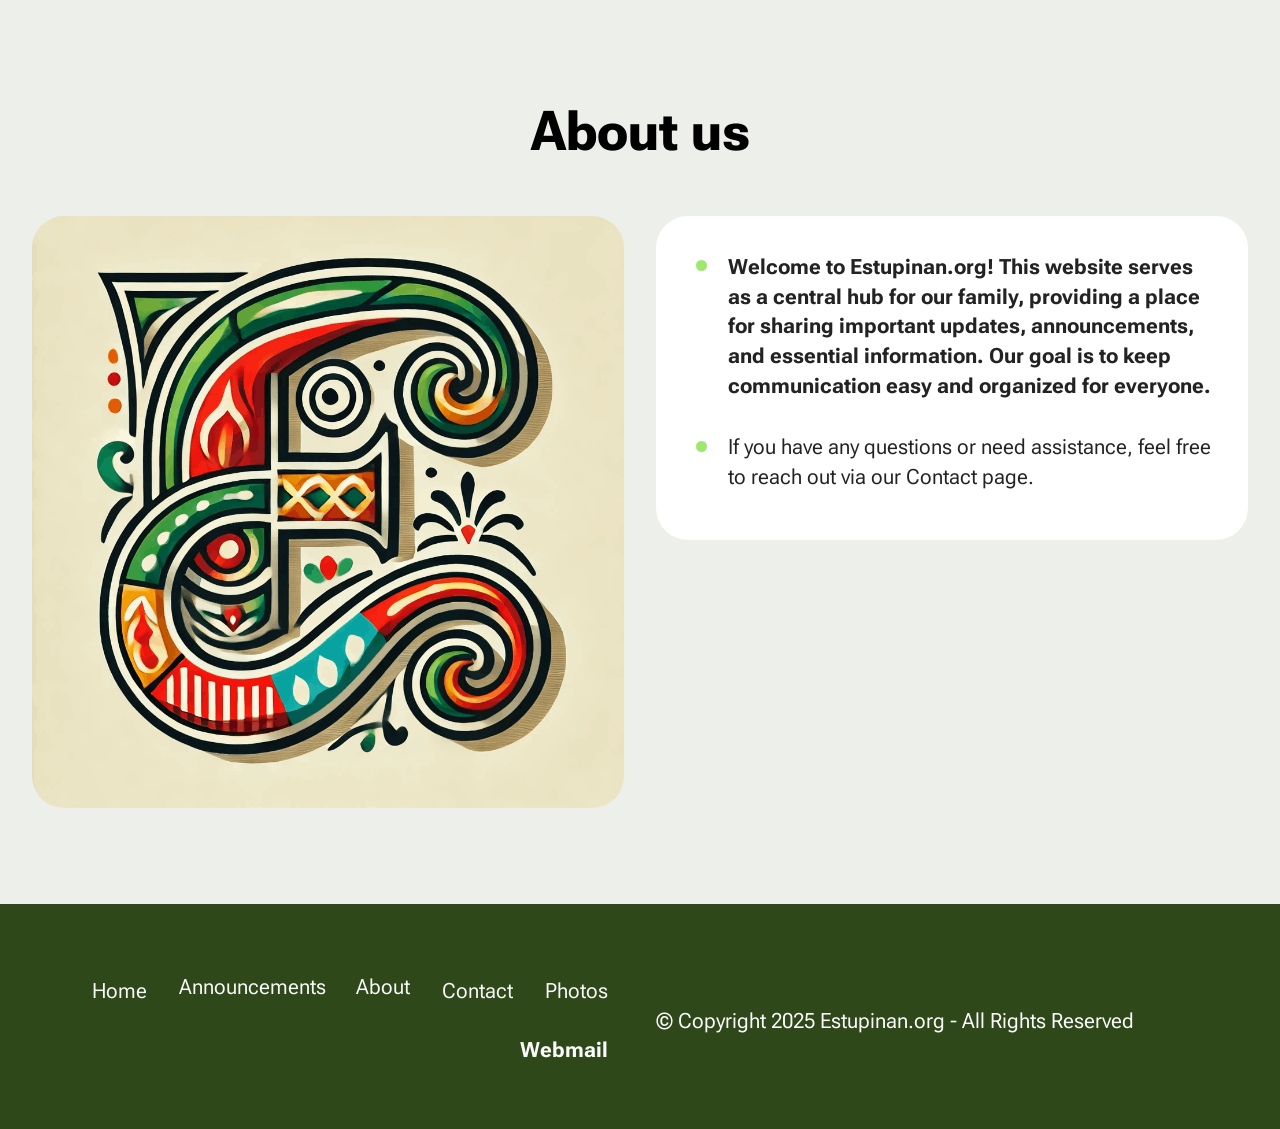
==== commit 1b1c43e6: "create github pages" ====
--- a/About.html
+++ b/About.html
@@ -21,7 +21,7 @@
   <link rel="stylesheet" href="assets/theme/css/style.css">
   <link rel="preload" href="https://fonts.googleapis.com/css2?family=Roboto+Flex:wght@400;700&display=swap&display=swap" as="style" onload="this.onload=null;this.rel='stylesheet'">
   <noscript><link rel="stylesheet" href="https://fonts.googleapis.com/css2?family=Roboto+Flex:wght@400;700&display=swap&display=swap"></noscript>
-  <link rel="preload" as="style" href="assets/mobirise/css/mbr-additional.css?v=YU7UUi"><link rel="stylesheet" href="assets/mobirise/css/mbr-additional.css?v=YU7UUi" type="text/css">
+  <link rel="preload" as="style" href="assets/mobirise/css/mbr-additional.css?v=GSu46k"><link rel="stylesheet" href="assets/mobirise/css/mbr-additional.css?v=GSu46k" type="text/css">
 
   
   
@@ -81,7 +81,7 @@
                         
                         
                         
-                    <li class="row-links-soc-item mbr-fonts-style display-7"><a href="index.html" class="text-white">Home</a></li><li class="row-links-soc-item mbr-fonts-style display-7"><p><strong><a href="page3.html" class="text-white">Announcements&nbsp;</a></strong>&nbsp;&nbsp;&nbsp;&nbsp;&nbsp;<a href="About.html" class="text-white text-primary">About</a></p></li><li class="row-links-soc-item mbr-fonts-style display-7"><a href="Contact.html" class="text-white text-primary">Contact</a></li><li class="row-links-soc-item mbr-fonts-style display-7"><a href="photos.html" class="text-white text-primary">Photos</a></li><li class="row-links-soc-item mbr-fonts-style display-7"><a href="http://webmail.mxroute.com" class="text-white text-primary" target="_blank">Webmail</a></li></ul>
+                    <li class="row-links-soc-item mbr-fonts-style display-7"><a href="index.html" class="text-white">Home</a></li><li class="row-links-soc-item mbr-fonts-style display-7"><p><strong><a href="page3.html" class="text-white">Announcements&nbsp;</a></strong>&nbsp;&nbsp;&nbsp;&nbsp;&nbsp;<a href="About.html" class="text-white text-primary">About</a></p></li><li class="row-links-soc-item mbr-fonts-style display-7"><a href="Contact.html" class="text-white text-primary">Contact</a></li><li class="row-links-soc-item mbr-fonts-style display-7"><a href="photos.html" class="text-white text-primary">Photos</a></li><li class="row-links-soc-item mbr-fonts-style display-7"><br><a href="http://webmail.mxroute.com" class="text-white text-primary" target="_blank"><strong>Webmail</strong></a></li></ul>
                 </div>
             </div>
         </div>
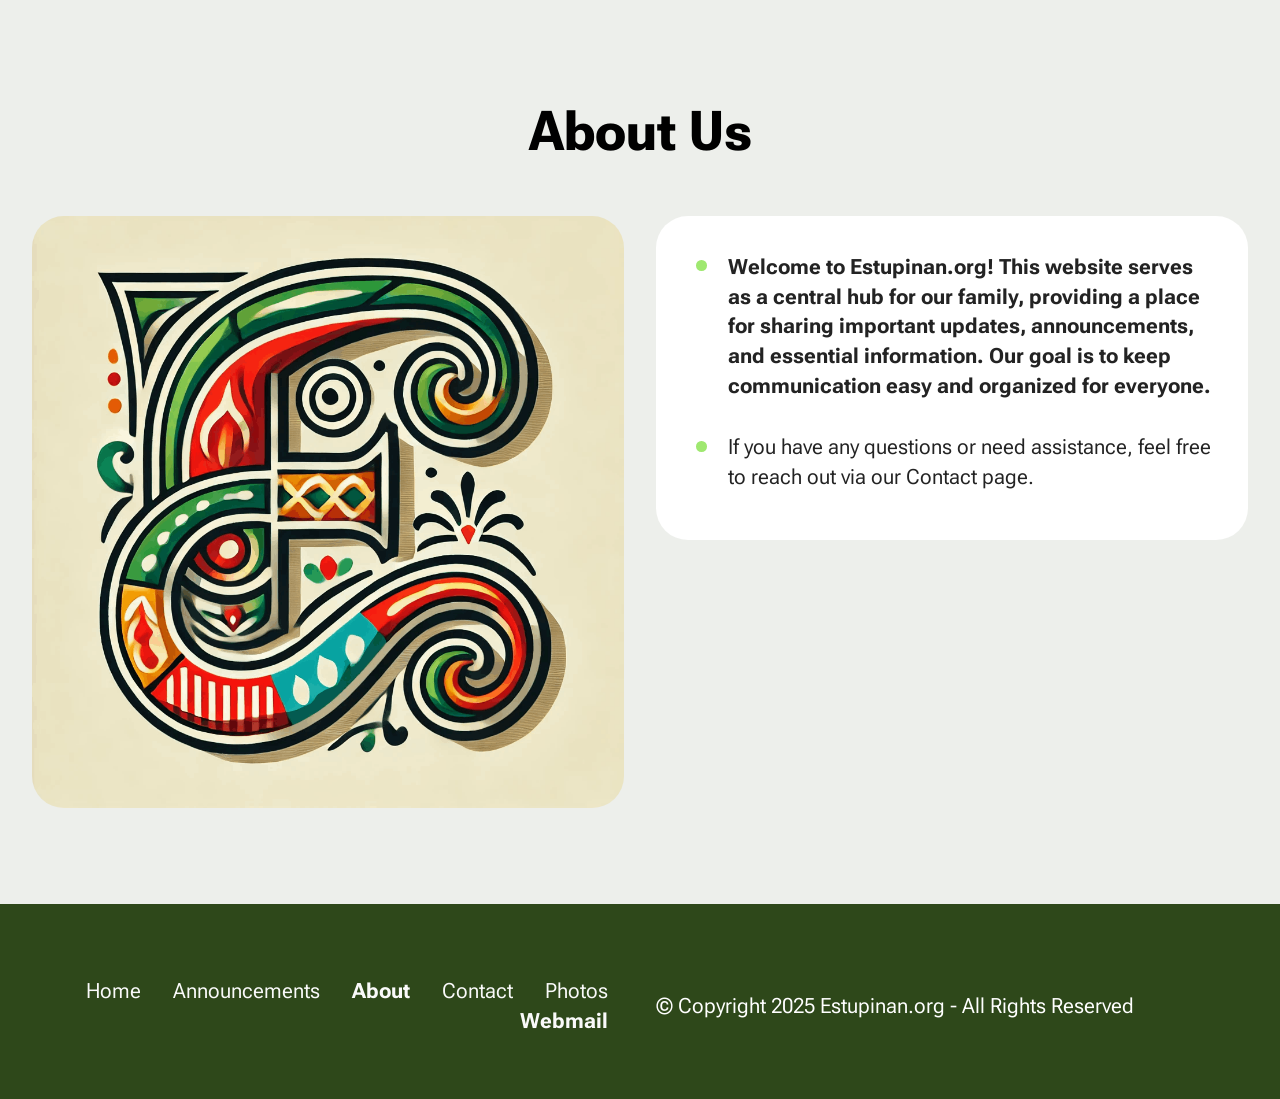
==== commit 1c94877f: "Update About.html" ====
--- a/About.html
+++ b/About.html
@@ -1,93 +1,188 @@
 <!DOCTYPE html>
-<html  >
+<html lang="en">
 <head>
-  
-  <meta charset="UTF-8">
-  <meta http-equiv="X-UA-Compatible" content="IE=edge">
-  
-  <meta name="twitter:card" content="summary_large_image"/>
-  <meta name="twitter:image:src" content="assets/images/About-meta.png">
-  <meta property="og:image" content="assets/images/About-meta.png">
-  <meta name="twitter:title" content="About">
-  <meta name="viewport" content="width=device-width, initial-scale=1, minimum-scale=1">
-  <link rel="shortcut icon" href="assets/images/3-ezgif.com-webp-to-png-converter.png-128x128.png" type="image/x-icon">
-  <meta name="description" content="">
-  
-  
-  <title>About</title>
-  <link rel="stylesheet" href="assets/bootstrap/css/bootstrap.min.css">
-  <link rel="stylesheet" href="assets/bootstrap/css/bootstrap-grid.min.css">
-  <link rel="stylesheet" href="assets/bootstrap/css/bootstrap-reboot.min.css">
-  <link rel="stylesheet" href="assets/theme/css/style.css">
-  <link rel="preload" href="https://fonts.googleapis.com/css2?family=Roboto+Flex:wght@400;700&display=swap&display=swap" as="style" onload="this.onload=null;this.rel='stylesheet'">
-  <noscript><link rel="stylesheet" href="https://fonts.googleapis.com/css2?family=Roboto+Flex:wght@400;700&display=swap&display=swap"></noscript>
-  <link rel="preload" as="style" href="assets/mobirise/css/mbr-additional.css?v=GSu46k"><link rel="stylesheet" href="assets/mobirise/css/mbr-additional.css?v=GSu46k" type="text/css">
 
-  
-  
-  
+    <meta charset="UTF-8">
+    <meta http-equiv="X-UA-Compatible" content="IE=edge">
+
+    <meta name="viewport" content="width=device-width, initial-scale=1, minimum-scale=1">
+
+    <meta name="twitter:card" content="summary_large_image">
+    <meta name="twitter:image:src" content="assets/images/About-meta.png">
+    <meta property="og:image" content="assets/images/About-meta.png">
+    <meta name="twitter:title" content="About">
+
+    <meta name="description" content="Learn more about Estupinan.org and our family website.">
+
+    <link rel="shortcut icon"
+          href="assets/images/3-ezgif.com-webp-to-png-converter.png-128x128.png"
+          type="image/x-icon">
+
+    <title>About | Estupinan.org</title>
+
+    <link rel="stylesheet" href="assets/bootstrap/css/bootstrap.min.css">
+    <link rel="stylesheet" href="assets/bootstrap/css/bootstrap-grid.min.css">
+    <link rel="stylesheet" href="assets/bootstrap/css/bootstrap-reboot.min.css">
+    <link rel="stylesheet" href="assets/theme/css/style.css">
+
+    <link rel="preload"
+          href="https://fonts.googleapis.com/css2?family=Roboto+Flex:wght@400;700&display=swap"
+          as="style"
+          onload="this.onload=null;this.rel='stylesheet'">
+
+    <noscript>
+        <link rel="stylesheet"
+              href="https://fonts.googleapis.com/css2?family=Roboto+Flex:wght@400;700&display=swap">
+    </noscript>
+
+    <link rel="stylesheet"
+          href="assets/mobirise/css/mbr-additional.css?v=k9Y9sQ"
+          type="text/css">
+
 </head>
+
 <body>
-  
-  <section data-bs-version="5.1" class="features031 cid-uE2NOKlQW3" id="features031-9">
-    
-    
-    
-    <div class="container">
-        <div class="row justify-content-center">
-            <div class="col-md-12 content-head mb-5">
-                <h1 class="mbr-section-title mbr-fonts-style mb-0 display-2"><strong>About us</strong></h1>
-                
-            </div>
-        </div>
-        <div class="row justify-content-center  blockContent">
-            <div class="col-12 col-lg">
-                <div class="item-wrapper align-left">
-                    <div class="counter-container mbr-text mbr-fonts-style display-7">
-                        <ul>
-                            <li><strong>Welcome to Estupinan.org! This website serves as a central hub for our family, providing a place for sharing important updates, announcements, and essential information. Our goal is to keep communication easy and organized for everyone.</strong></li>
-                            <li>If you have any questions or need assistance, feel free to reach out via our Contact page.</li>
-                        </ul>
-                    </div>
-                </div>
-            </div>
-            <div class="col-12 col-lg-6">
-                <div class="image-wrapper">
-                    <img class="w-100" src="assets/images/3-ezgif.com-webp-to-png-converter.png-1024x1024.png" alt="Estupinan">
+
+    <!-- About Section -->
+    <section data-bs-version="5.1"
+             class="features031 cid-uE2NOKlQW3"
+             id="features031-9">
+
+        <div class="container">
+
+            <div class="row justify-content-center">
+                <div class="col-md-12 content-head mb-5">
+
+                    <h1 class="mbr-section-title mbr-fonts-style mb-0 display-2">
+                        <strong>About Us</strong>
+                    </h1>
+
                 </div>
             </div>
 
+            <div class="row justify-content-center blockContent">
+
+                <div class="col-12 col-lg">
+
+                    <div class="item-wrapper align-left">
+
+                        <div class="counter-container mbr-text mbr-fonts-style display-7">
+
+                            <ul>
+                                <li>
+                                    <strong>
+                                        Welcome to Estupinan.org! This website serves as a central
+                                        hub for our family, providing a place for sharing important
+                                        updates, announcements, and essential information. Our goal
+                                        is to keep communication easy and organized for everyone.
+                                    </strong>
+                                </li>
+
+                                <li>
+                                    If you have any questions or need assistance,
+                                    feel free to reach out via our Contact page.
+                                </li>
+                            </ul>
+
+                        </div>
+
+                    </div>
+
+                </div>
+
+                <div class="col-12 col-lg-6">
+
+                    <div class="image-wrapper">
+                        <img class="w-100"
+                             src="assets/images/3-ezgif.com-webp-to-png-converter.png-1024x1024.png"
+                             alt="Estupinan Family">
+                    </div>
+
+                </div>
+
+            </div>
+
         </div>
-    </div>
-</section>
 
-<section data-bs-version="5.1" class="footer2 cid-uE2KEOXBQn" once="footers" id="footer02-6">
-    
+    </section>
 
-    
-    
+    <!-- Footer -->
+    <section data-bs-version="5.1"
+             class="footer2 cid-uE2KEOXBQn"
+             once="footers"
+             id="footer02-6">
 
-    <div class="container">
-        <div class="row flex-row-reverse">
-            <div class="col-12 col-lg-6 center mt-2 mb-3">
-                <p class="mbr-fonts-style copyright mb-0 display-7">
-                    © Copyright 2025 Estupinan.org - All Rights Reserved
-                </p>
+        <div class="container">
+
+            <div class="row flex-row-reverse">
+
+                <div class="col-12 col-lg-6 center mt-2 mb-3">
+
+                    <p class="mbr-fonts-style copyright mb-0 display-7">
+                        © Copyright 2025 Estupinan.org - All Rights Reserved
+                    </p>
+
+                </div>
+
+                <div class="col-12 col-lg-6 center">
+
+                    <div class="row-links mt-2 mb-3">
+
+                        <ul class="row-links-soc">
+
+                            <li class="row-links-soc-item mbr-fonts-style display-7">
+                                <a href="index.html" class="text-white">Home</a>
+                            </li>
+
+                            <li class="row-links-soc-item mbr-fonts-style display-7">
+                                <a href="page3.html" class="text-white">
+                                    Announcements
+                                </a>
+                            </li>
+
+                            <li class="row-links-soc-item mbr-fonts-style display-7">
+                                <a href="About.html" class="text-white">
+                                    <strong>About</strong>
+                                </a>
+                            </li>
+
+                            <li class="row-links-soc-item mbr-fonts-style display-7">
+                                <a href="Contact.html" class="text-white">
+                                    Contact
+                                </a>
+                            </li>
+
+                            <li class="row-links-soc-item mbr-fonts-style display-7">
+                                <a href="photos.html" class="text-white">
+                                    Photos
+                                </a>
+                            </li>
+
+                            <li class="row-links-soc-item mbr-fonts-style display-7">
+                                <a href="https://webmail.mxroute.com"
+                                   class="text-white"
+                                   target="_blank"
+                                   rel="noopener noreferrer">
+                                    <strong>Webmail</strong>
+                                </a>
+                            </li>
+
+                        </ul>
+
+                    </div>
+
+                </div>
+
             </div>
-            <div class="col-12 col-lg-6 center">
-                <div class="row-links mt-2 mb-3">
-                    <ul class="row-links-soc">
-                        
-                        
-                        
-                        
-                    <li class="row-links-soc-item mbr-fonts-style display-7"><a href="index.html" class="text-white">Home</a></li><li class="row-links-soc-item mbr-fonts-style display-7"><p><strong><a href="page3.html" class="text-white">Announcements&nbsp;</a></strong>&nbsp;&nbsp;&nbsp;&nbsp;&nbsp;<a href="About.html" class="text-white text-primary">About</a></p></li><li class="row-links-soc-item mbr-fonts-style display-7"><a href="Contact.html" class="text-white text-primary">Contact</a></li><li class="row-links-soc-item mbr-fonts-style display-7"><a href="photos.html" class="text-white text-primary">Photos</a></li><li class="row-links-soc-item mbr-fonts-style display-7"><br><a href="http://webmail.mxroute.com" class="text-white text-primary" target="_blank"><strong>Webmail</strong></a></li></ul>
-                </div>
-            </div>
+
         </div>
-    </div>
-</section><section><a href="https://mobiri.se"></a><a href="https://mobiri.se"></a></section><script src="assets/bootstrap/js/bootstrap.bundle.min.js"></script>  <script src="assets/smoothscroll/smooth-scroll.js"></script>  <script src="assets/ytplayer/index.js"></script>  <script src="assets/theme/js/script.js"></script>  
-  
-  
+
+    </section>
+
+    <script src="assets/bootstrap/js/bootstrap.bundle.min.js"></script>
+    <script src="assets/smoothscroll/smooth-scroll.js"></script>
+    <script src="assets/ytplayer/index.js"></script>
+    <script src="assets/theme/js/script.js"></script>
+
 </body>
-</html>+</html>
--- a/assets/mobirise/css/mbr-additional.css
+++ b/assets/mobirise/css/mbr-additional.css
@@ -1285,6 +1285,68 @@
 .cid-uQKfdg9GxB .mbr-text {
   color: #000000;
 }
+.cid-v6ullv6Z0S {
+  padding-top: 1rem;
+  padding-bottom: 1rem;
+  background-color: #edefeb;
+}
+.cid-v6ullv6Z0S .mbr-fallback-image.disabled {
+  display: none;
+}
+.cid-v6ullv6Z0S .mbr-fallback-image {
+  display: block;
+  background-size: cover;
+  background-position: center center;
+  width: 100%;
+  height: 100%;
+  position: absolute;
+  top: 0;
+}
+.cid-v6ullv6Z0S .card-wrapper {
+  overflow: hidden;
+  background: #eae4c4;
+}
+.cid-v6ullv6Z0S .text-wrapper {
+  padding: 4rem 3rem;
+}
+@media (min-width: 768px) and (max-width: 991px) {
+  .cid-v6ullv6Z0S .text-wrapper {
+    padding: 2.25rem;
+  }
+}
+@media (max-width: 767px) {
+  .cid-v6ullv6Z0S .text-wrapper {
+    padding: 1.5rem;
+  }
+}
+.cid-v6ullv6Z0S .row {
+  align-items: center;
+  margin-right: -1rem;
+  margin-left: -1rem;
+}
+.cid-v6ullv6Z0S .row {
+  flex-direction: row-reverse;
+}
+.cid-v6ullv6Z0S .image-wrapper {
+  padding: 0 1rem;
+}
+.cid-v6ullv6Z0S img,
+.cid-v6ullv6Z0S .image-wrapper {
+  height: 400px;
+  object-fit: cover;
+}
+@media (max-width: 767px) {
+  .cid-v6ullv6Z0S img,
+  .cid-v6ullv6Z0S .image-wrapper {
+    max-height: 350px;
+  }
+}
+.cid-v6ullv6Z0S .mbr-section-title {
+  color: #000000;
+}
+.cid-v6ullv6Z0S .mbr-text {
+  color: #000000;
+}
 .cid-uRcZAAzxFJ {
   padding-top: 1rem;
   padding-bottom: 1rem;
@@ -1990,3 +2052,250 @@
 .cid-uRcZqiWdew row-links-soc-item B {
   color: #f7f7f7;
 }
+.cid-v6ul14ivvW {
+  padding-top: 2rem;
+  padding-bottom: 1rem;
+  background-color: #edefeb;
+}
+.cid-v6ul14ivvW .justify-content-center {
+  align-items: center;
+}
+.cid-v6ul14ivvW .mbr-fallback-image.disabled {
+  display: none;
+}
+.cid-v6ul14ivvW .mbr-fallback-image {
+  display: block;
+  background-size: cover;
+  background-position: center center;
+  width: 100%;
+  height: 100%;
+  position: absolute;
+  top: 0;
+}
+.cid-v6ul14ivvW .item-wrapper {
+  display: flex;
+  margin-left: auto;
+}
+@media (max-width: 767px) {
+  .cid-v6ul14ivvW .item-wrapper {
+    margin-bottom: 1rem;
+  }
+}
+.cid-v6ul14ivvW .mbr-section-btn {
+  padding-left: 1.5rem;
+  text-align: right;
+}
+@media (max-width: 767px) {
+  .cid-v6ul14ivvW .mbr-section-btn {
+    text-align: center;
+    padding-left: 0rem;
+  }
+}
+.cid-v6ul14ivvW .row {
+  align-items: center;
+}
+.cid-v6ul14ivvW .card-text {
+  color: #232323;
+  margin-bottom: 0px;
+  text-align: left;
+}
+@media (max-width: 767px) {
+  .cid-v6ul14ivvW .card-text {
+    text-align: center;
+  }
+}
+.cid-v6ul14xgv4 {
+  padding-top: 5rem;
+  padding-bottom: 5rem;
+  background-color: #edefeb;
+}
+@media (min-width: 992px) {
+  .cid-v6ul14xgv4 .carousel {
+    max-height: 600px;
+  }
+  .cid-v6ul14xgv4 .carousel img {
+    height: 600px;
+    object-fit: cover;
+  }
+}
+@media (max-width: 991px) and (min-width: 768px) {
+  .cid-v6ul14xgv4 .carousel {
+    min-height: 390px;
+  }
+  .cid-v6ul14xgv4 .carousel img {
+    height: 390px;
+    object-fit: cover;
+  }
+}
+@media (max-width: 767px) {
+  .cid-v6ul14xgv4 .carousel {
+    min-height: 330px;
+  }
+  .cid-v6ul14xgv4 .carousel img {
+    height: 330px;
+    object-fit: cover;
+  }
+  .cid-v6ul14xgv4 .container .carousel-control {
+    margin-bottom: 0;
+  }
+  .cid-v6ul14xgv4 .content-slider-wrap {
+    width: 100% !important;
+  }
+}
+.cid-v6ul14xgv4 .carousel,
+.cid-v6ul14xgv4 .carousel-inner {
+  display: flex;
+  align-items: center;
+}
+.cid-v6ul14xgv4 .item-wrapper {
+  width: 100%;
+}
+.cid-v6ul14xgv4 .item-menu-overlay {
+  border-radius: 2rem;
+}
+.cid-v6ul14xgv4 .carousel-control:hover {
+  background: #1b1b1b;
+  color: #fff;
+  opacity: 1;
+}
+.cid-v6ul14xgv4 .mobi-mbri-arrow-next {
+  margin-left: 5px;
+}
+.cid-v6ul14xgv4 .mobi-mbri-arrow-prev {
+  margin-right: 5px;
+}
+.cid-v6ul14xgv4 .container .carousel-indicators {
+  margin-bottom: 3px;
+}
+.cid-v6ul14xgv4 .carousel-control {
+  top: 50%;
+  width: 60px;
+  height: 60px;
+  margin-top: -1.5rem;
+  font-size: 22px;
+  background-color: rgba(0, 0, 0, 0.5);
+  border: 2px solid #fff;
+  border-radius: 50%;
+  transition: all 0.3s;
+}
+.cid-v6ul14xgv4 .carousel-control.carousel-control-prev {
+  left: 0;
+  margin-left: 2.5rem;
+}
+.cid-v6ul14xgv4 .carousel-control.carousel-control-next {
+  right: 0;
+  margin-right: 2.5rem;
+}
+@media (max-width: 767px) {
+  .cid-v6ul14xgv4 .carousel-control {
+    top: auto;
+    bottom: 1rem;
+  }
+}
+.cid-v6ul14xgv4 .carousel-indicators {
+  position: absolute;
+  bottom: 0;
+  margin-bottom: 1.5rem !important;
+}
+.cid-v6ul14xgv4 .carousel-indicators li {
+  max-width: 15px;
+  height: 15px;
+  width: 15px;
+  max-height: 15px;
+  margin: 3px;
+  background-color: rgba(0, 0, 0, 0.5);
+  border: 2px solid #fff;
+  border-radius: 50%;
+  opacity: 0.5;
+  transition: all 0.3s;
+}
+.cid-v6ul14xgv4 .carousel-indicators li.active,
+.cid-v6ul14xgv4 .carousel-indicators li:hover {
+  opacity: 0.9;
+}
+.cid-v6ul14xgv4 .carousel-indicators li::after,
+.cid-v6ul14xgv4 .carousel-indicators li::before {
+  content: none;
+}
+.cid-v6ul14xgv4 .carousel-indicators.ie-fix {
+  left: 50%;
+  display: block;
+  width: 60%;
+  margin-left: -30%;
+  text-align: center;
+}
+@media (max-width: 768px) {
+  .cid-v6ul14xgv4 .carousel-indicators {
+    display: none !important;
+  }
+}
+.cid-v6ul15J0uS {
+  padding-top: 4rem;
+  padding-bottom: 3rem;
+  background-color: #2e481a;
+}
+.cid-v6ul15J0uS .mbr-fallback-image.disabled {
+  display: none;
+}
+.cid-v6ul15J0uS .mbr-fallback-image {
+  display: block;
+  background-size: cover;
+  background-position: center center;
+  width: 100%;
+  height: 100%;
+  position: absolute;
+  top: 0;
+}
+.cid-v6ul15J0uS .copyright {
+  color: #ffffff;
+  text-align: left;
+}
+.cid-v6ul15J0uS .center {
+  display: flex;
+  flex-direction: column;
+  justify-content: center;
+}
+@media (max-width: 991px) {
+  .cid-v6ul15J0uS .row {
+    flex-direction: column-reverse !important;
+  }
+  .cid-v6ul15J0uS .row .copyright {
+    margin: 1rem 0 0 0;
+  }
+}
+.cid-v6ul15J0uS .row-links {
+  width: 100%;
+  justify-content: center;
+}
+.cid-v6ul15J0uS .row-links .row-links-soc {
+  list-style: none;
+  display: flex;
+  justify-content: right;
+  flex-wrap: wrap;
+  padding: 0;
+  margin-bottom: 0;
+}
+@media (max-width: 991px) {
+  .cid-v6ul15J0uS .row-links .row-links-soc {
+    justify-content: center;
+  }
+}
+.cid-v6ul15J0uS .row-links .row-links-soc li {
+  padding: 0 1rem 0rem 1rem;
+}
+@media (max-width: 767px) {
+  .cid-v6ul15J0uS .row-links .row-links-soc li {
+    padding: 0 1rem 1rem 1rem;
+  }
+}
+.cid-v6ul15J0uS .row-links .row-links-soc li p {
+  margin: 0;
+}
+@media (max-width: 991px) {
+  .cid-v6ul15J0uS .copyright {
+    text-align: center;
+  }
+}
+.cid-v6ul15J0uS row-links-soc-item B {
+  color: #f7f7f7;
+}
